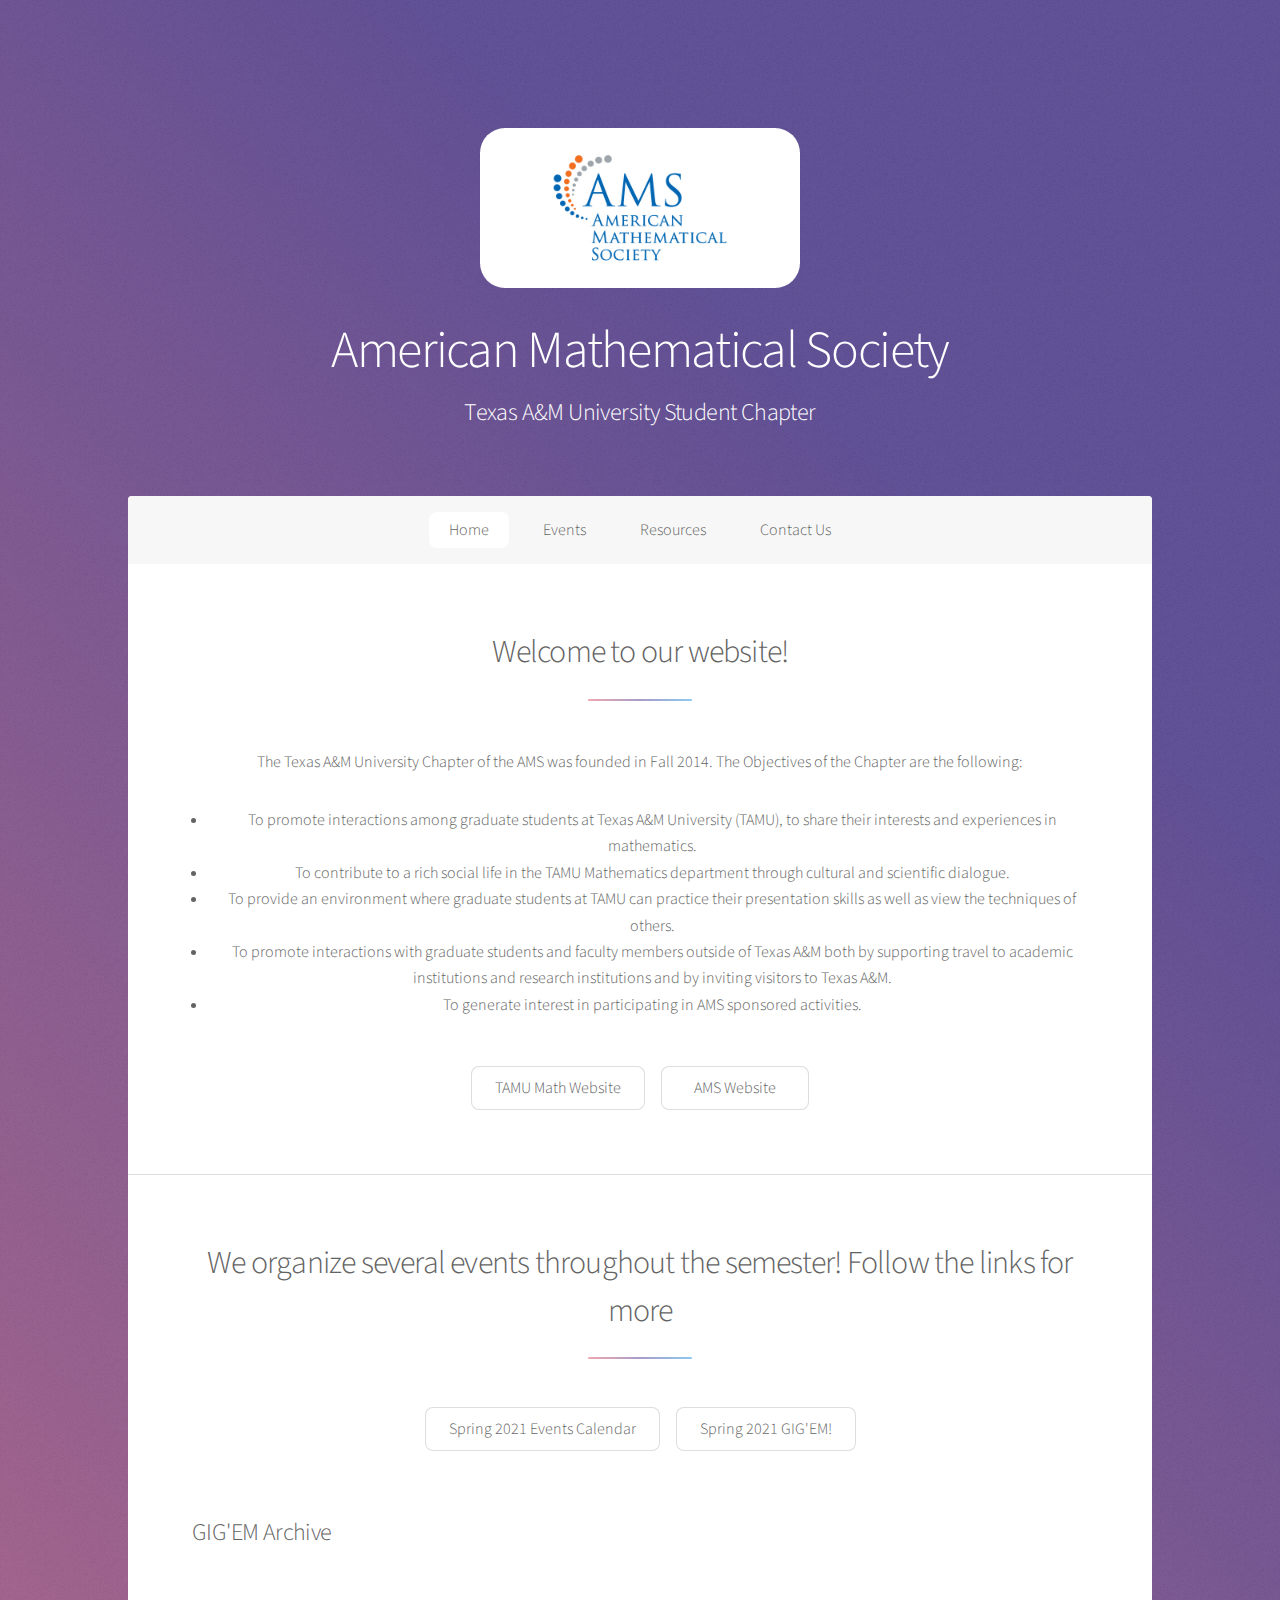
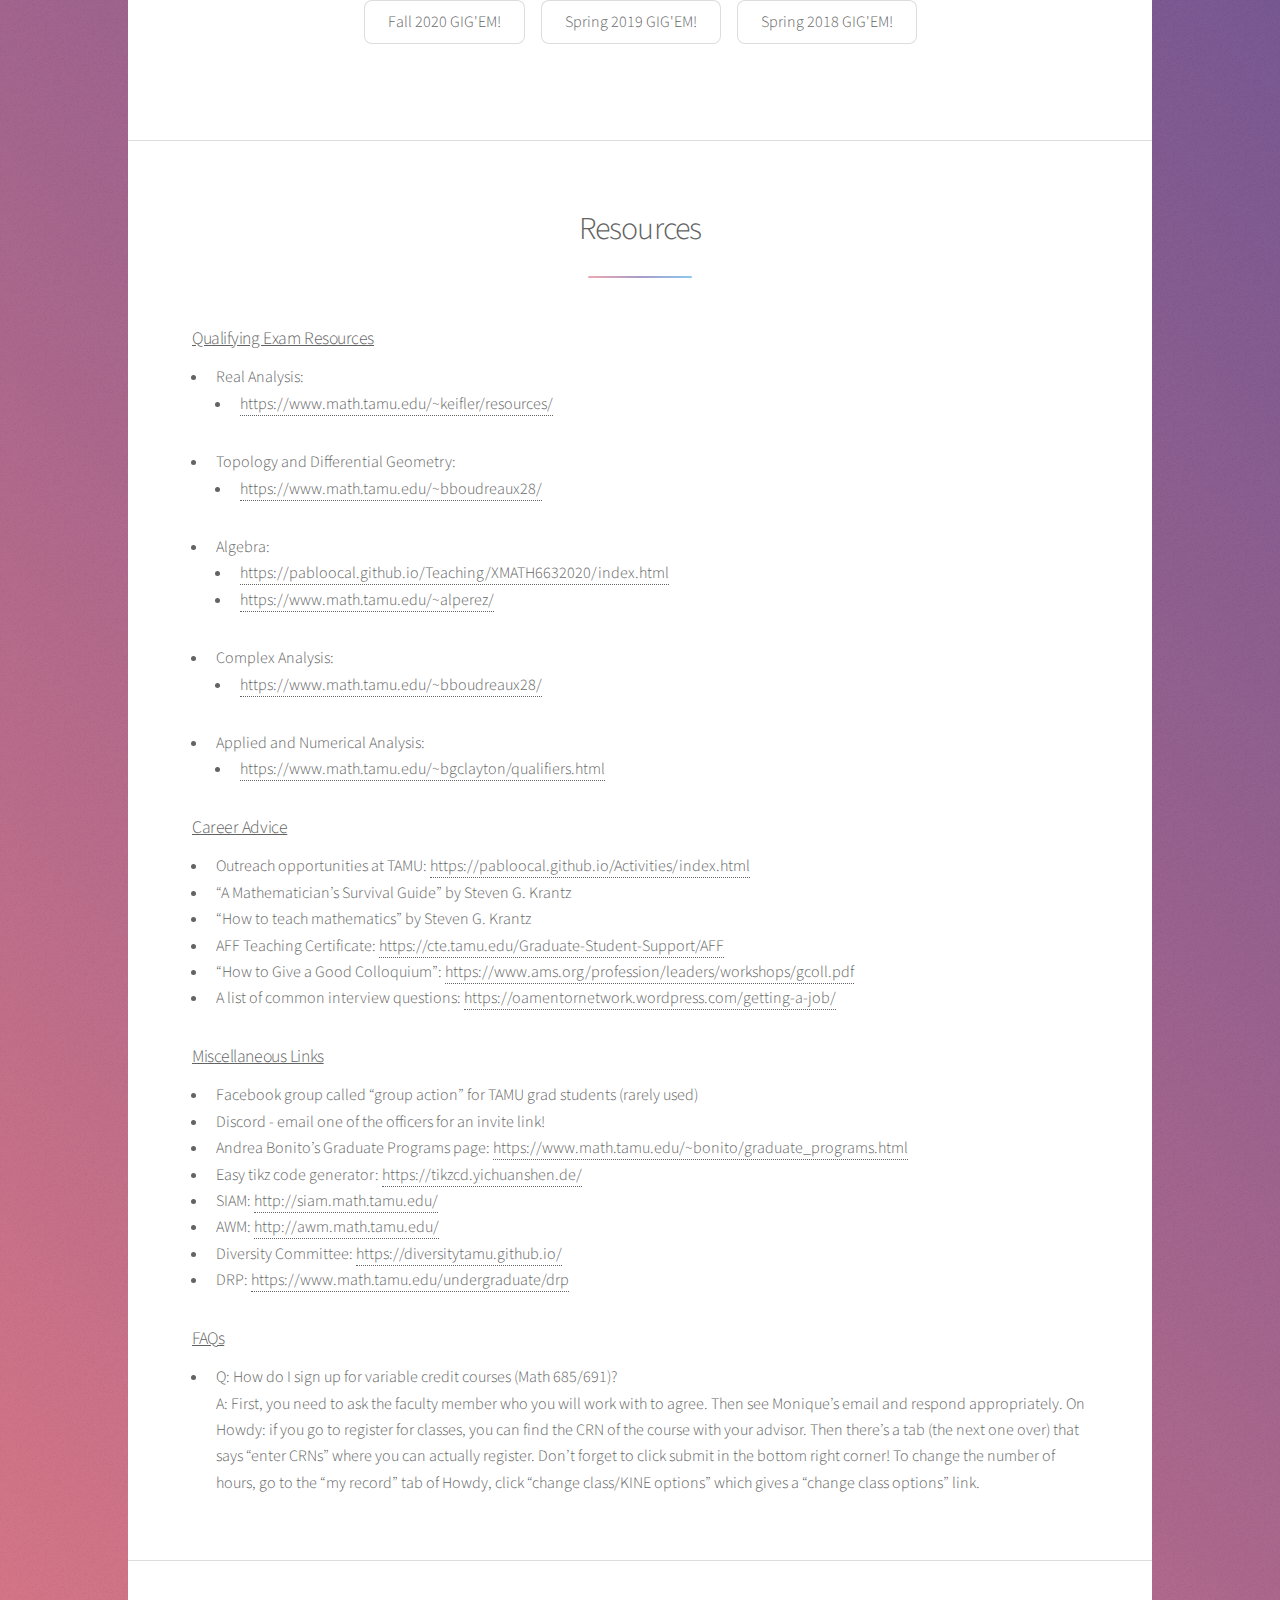
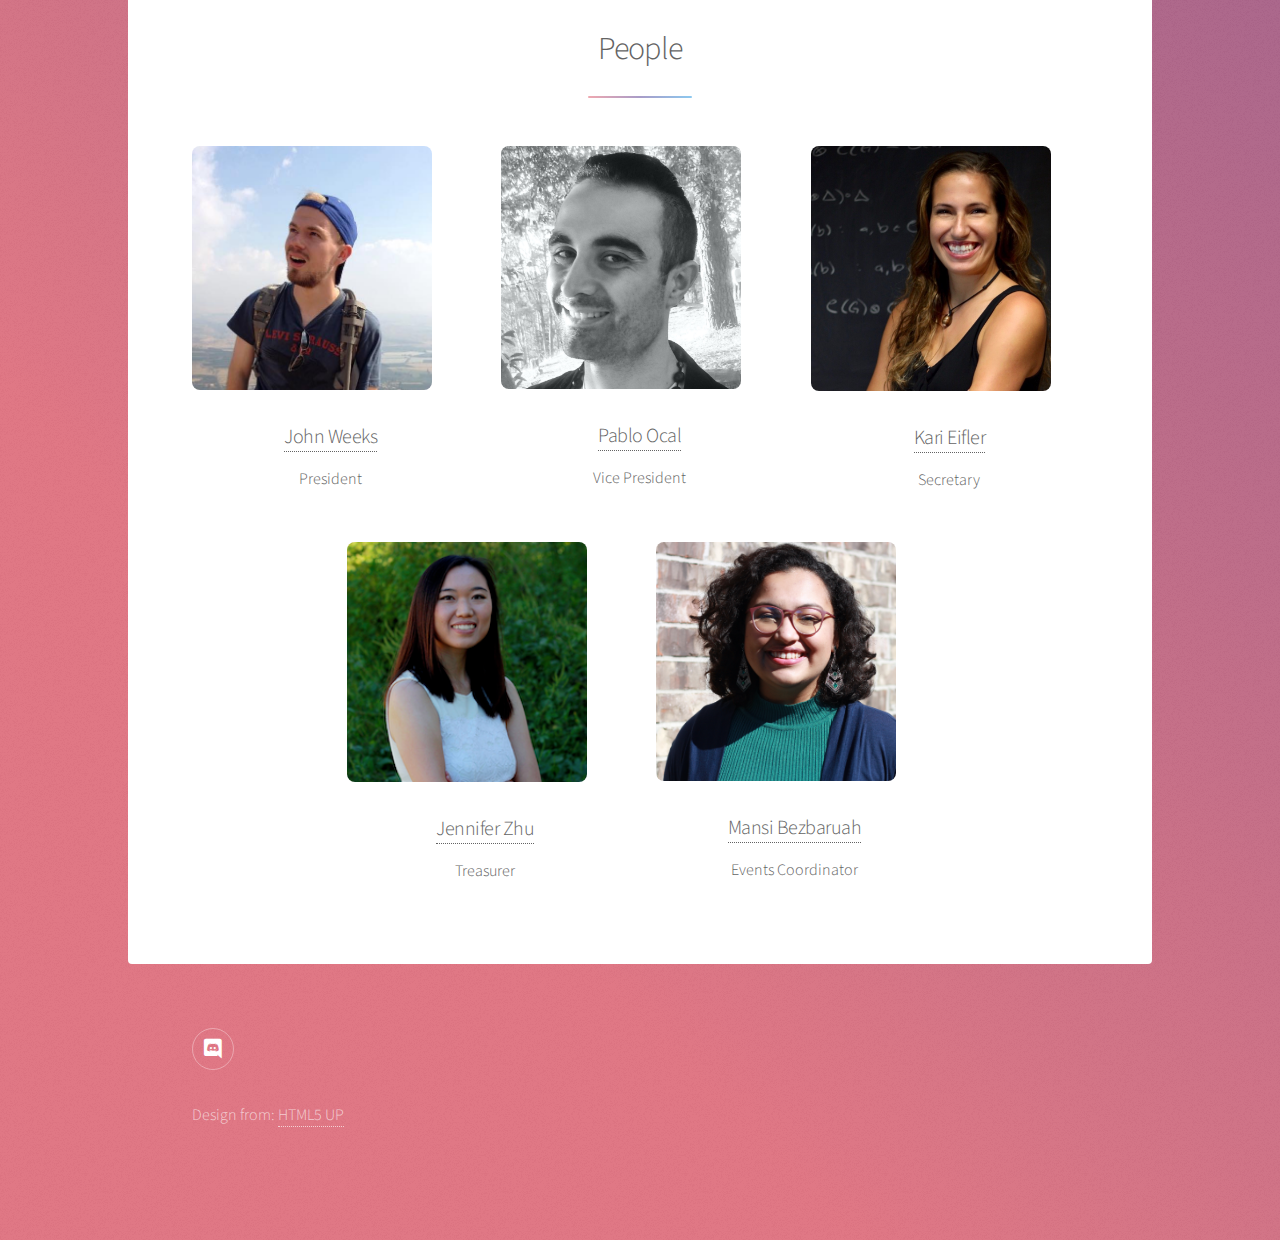
==== index.html @ a9c3efa3 "Update index.html" ====
<!DOCTYPE HTML>
<!--
	Stellar by HTML5 UP
	html5up.net | @ajlkn
	Free for personal and commercial use under the CCA 3.0 license (html5up.net/license)
-->
<html>
	<head>
		<title>TAMU AMS</title>
		<meta charset="utf-8" />
		<meta name="viewport" content="width=device-width, initial-scale=1, user-scalable=no" />
		<link rel="stylesheet" href="assets/css/main.css" />
		<noscript><link rel="stylesheet" href="assets/css/noscript.css" /></noscript>
	</head>
	<body class="is-preload">

		<!-- Wrapper -->
			<div id="wrapper">

				<!-- Header -->
					<header id="header" class="alt">
						<span class="logo"><img src="images/ams.jpg" alt="" /></span>
						<h1> American Mathematical Society</h1>
						<h2> Texas A&M University Student Chapter</h2>
					</header>

				<!-- Nav -->
					<nav id="nav">
						<ul>
							<li><a href="#home" class="active">Home</a></li>
							<li><a href="#events">Events</a></li>
							<li><a href="#resources">Resources</a></li>
							<li><a href="#contact">Contact Us</a></li>
						</ul>
					</nav>

				<!-- Main -->
					<div id="main">

						<!-- Introduction -->
							<section id="home" class="main special">
							<header class="major">
								<h2>Welcome to our website!</h2>
							</header>
							<p>The Texas A&M University Chapter of the AMS was founded in Fall 2014.
								The Objectives of the Chapter are the following:<br>
								<ul>
									<li>To promote interactions among graduate students at Texas A&M University (TAMU),
										to share their interests and experiences in mathematics.</li>
									<li>To contribute to a rich social life in the TAMU Mathematics department through
										cultural and scientific dialogue.</li>
									<li>To provide an environment where graduate students at TAMU can practice their
										presentation skills as well as view the techniques of others.</li>
									<li>To promote interactions with graduate students and faculty members outside of
										Texas A&M both by supporting travel to academic institutions and research
										institutions and by inviting visitors to Texas A&M.</li>
									<li>To generate interest in participating in AMS sponsored activities.</li>
								</ul>
							</p>
							<footer class="major">
									<ul class="actions special">
									<li><a href="https://www.math.tamu.edu/" class="button">TAMU Math Website</a></li>
									<li><a href="https://www.ams.org/home/page" class="button">AMS Website</a></li>
									</ul>
							</footer>
							</section>

						<!-- First Section -->
							<section id="events" class="main special">
								<header class="major">
									<h2>We organize several events throughout the semester! Follow the links for more</h2>
								</header>
								<div class="spotlight">
								<ul class="actions special">
									<li><a href="https://calendar.google.com/calendar/embed?src=hnlu6bdcb3k92mnha526qpon94%40group.calendar.google.com&ctz=America%2FChicago"
										class="button">Spring 2021 Events Calendar</a></li>
									<li><a href="" class="button">Spring 2021 GIG'EM!</a></li>
								</ul>
								</div>
								<div class="spotlight">
									<h2><center> GIG'EM Archive </center></h2>
								</div>
								<div class="spotlight"> 
								<ul class="actions special">
									<li><a href="" class="button">Fall 2020 GIG'EM!</a></li>
									<li><a href="" class="button">Spring 2019 GIG'EM!</a></li>
									<li><a href="" class="button">Spring 2018 GIG'EM!</a></li>
								</ul>
								</div>
							</section>

						<!-- Second Section -->
							<section id="resources" class="main">
								<header class="major">
									<center><h2>Resources</h2></center>
								</header>
								<h4> <u>Qualifying Exam Resources</u> </h4>
								<ul>
								<li> Real Analysis:
								<ul><li> <a href = "https://www.math.tamu.edu/~keifler/resources/"> 
								https://www.math.tamu.edu/~keifler/resources/ </a> </li>
								</ul> </li>
								<li> Topology and Differential Geometry:
								<ul><li> <a href = "https://www.math.tamu.edu/~bboudreaux28/ "> 
								https://www.math.tamu.edu/~bboudreaux28/  </a> </li>
								</ul> </li>
								<li> Algebra:
								<ul><li> <a href = "https://pabloocal.github.io/Teaching/XMATH6632020/index.html"> 
								https://pabloocal.github.io/Teaching/XMATH6632020/index.html </a> </li>
								<li> <a href = "https://www.math.tamu.edu/~alperez/"> 
								https://www.math.tamu.edu/~alperez/ </a> </li>
								</ul> </li>
								<li> Complex Analysis:
								<ul><li> <a href = "https://www.math.tamu.edu/~bboudreaux28/"> 
								https://www.math.tamu.edu/~bboudreaux28/ </a> </li>
								</ul> </li>
								<li> Applied and Numerical Analysis:
								<ul><li> <a href = "https://www.math.tamu.edu/~bgclayton/qualifiers.html"> 
								https://www.math.tamu.edu/~bgclayton/qualifiers.html </a> </li>
								</ul> </li>
								</ul>
								<h4> <u>Career Advice</u> </h4>
								<ul>
								<li> Outreach opportunities at TAMU: <a href ="https://pabloocal.github.io/Activities/index.html">
								https://pabloocal.github.io/Activities/index.html </a></li>
								<li>“A Mathematician’s Survival Guide” by Steven G. Krantz</li>
								<li>“How to teach mathematics” by Steven G. Krantz </li>
								<li>AFF Teaching Certificate: <a href = "https://cte.tamu.edu/Graduate-Student-Support/AFF">
								https://cte.tamu.edu/Graduate-Student-Support/AFF </a></li>
								<li>“How to Give a Good Colloquium”: <a href ="https://www.ams.org/profession/leaders/workshops/gcoll.pdf">
								https://www.ams.org/profession/leaders/workshops/gcoll.pdf </a></li>
								<li>A list of common interview questions: <a href = "https://oamentornetwork.wordpress.com/getting-a-job/">
								https://oamentornetwork.wordpress.com/getting-a-job/</a></li>
								</ul>
								<h4> <u>Miscellaneous Links</u> </h4>
								<ul>
								<li> Facebook group called “group action” for TAMU grad students (rarely used) </li>
								<li> Discord - email one of the officers for an invite link! </li>
								<li> Andrea Bonito’s Graduate Programs page: 
								<a href="https://www.math.tamu.edu/~bonito/graduate_programs.html"> 
								https://www.math.tamu.edu/~bonito/graduate_programs.html</a></li>
								<li> Easy tikz code generator: <a href = "https://tikzcd.yichuanshen.de/"> 
								https://tikzcd.yichuanshen.de/ </a> </li>
								<li> SIAM: <a href = "http://siam.math.tamu.edu/"> http://siam.math.tamu.edu/</a> </li>
								<li> AWM: <a href = "http://awm.math.tamu.edu/"> http://awm.math.tamu.edu/</a> </li>
								<li> Diversity Committee: <a href = "https://diversitytamu.github.io/"> 
								https://diversitytamu.github.io/</a> </li>
								<li> DRP: <a href = "https://www.math.tamu.edu/undergraduate/drp"> 
								https://www.math.tamu.edu/undergraduate/drp </a> </li>
								</ul>
								<h4> <u> FAQs </u></h4>
								<ul>
								<li> 
								Q: How do I sign up for variable credit courses (Math 685/691)?<br>
								A: First, you need to ask the faculty member who you will work with to agree. 
								Then see Monique’s email and respond appropriately. On Howdy: if you go to 
								register for classes, you can find the CRN of the course with your advisor. 
								Then there’s a tab (the next one over) that says “enter CRNs” where you can 
								actually register. Don’t forget to click submit in the bottom right corner! 
								To change the number of hours, go to the “my record” tab of Howdy, 
								click “change class/KINE options” which gives a “change class options” link.
								</li>
								</ul>
							</section>

						<!-- Get Started -->
						<section id="contact" class="main special">
							<header class="major">
								<h2>People</h2>
							</header>
							<ul class="features">
								<li>
									<span class="image fit"><img src="images/weeks.jpg" alt=""></span>
									<h3> <a href ="https://www.math.tamu.edu/~jweeks03/"> John Weeks </a></h3>
									<p>President</p>
								</li>
								<li>
									<span class="image fit"><img src="images/ocal.jpg" alt="" /></span>
									<h3> <a href = "https://pabloocal.github.io/"> Pablo Ocal </a></h3>
									<p>Vice President</p>
								</li>
								<li>
									<span class="image fit"><img src="images/eifler.jpg" alt="" /></span>
									<h3> <a href = "https://www.math.tamu.edu/~keifler/"> Kari Eifler</a></h3>
									<p>Secretary</p>
								</li>
								<li>
									<span class="image fit"><img src="images/zhu.png" alt="" /></span>
									<h3><a href = "https://www.math.tamu.edu/~jenniferz/">Jennifer Zhu</a></h3>
									<p>Treasurer</p>
								</li>
								<li>
									<span class="image fit"><img src="images/bezbaruah.jpg" alt="" /></span>
									<h3><a href = "https://www.math.tamu.edu/~bezba004/"> Mansi Bezbaruah </a></h3>
									<p>Events Coordinator</p>
								</li>
							</ul>
							<footer class="major">
							</footer>
						</section>

					</div>

				<!-- Footer -->
					<footer id="footer">
						<section>
							<ul class="icons">
								<li><a href="#" class="icon brands fa-discord alt"><span class="label">Discord</span></a></li>
								<!--li><a href="#" class="icon brands fa-facebook-f alt"><span class="label">Facebook</span></a></li>
								<li><a href="#" class="icon brands fa-instagram alt"><span class="label">Instagram</span></a></li>
								<li><a href="#" class="icon brands fa-github alt"><span class="label">GitHub</span></a></li>
								<li><a href="#" class="icon brands fa-dribbble alt"><span class="label">Dribbble</span></a></li-->
							</ul>
							<p>Design from: <a href="https://html5up.net">HTML5 UP</a></p>
						</section>
					</footer>

			</div>

		<!-- Scripts -->
			<script src="assets/js/jquery.min.js"></script>
			<script src="assets/js/jquery.scrollex.min.js"></script>
			<script src="assets/js/jquery.scrolly.min.js"></script>
			<script src="assets/js/browser.min.js"></script>
			<script src="assets/js/breakpoints.min.js"></script>
			<script src="assets/js/util.js"></script>
			<script src="assets/js/main.js"></script>

	</body>
</html>
---- assets/css/main.css ----
@import url(fontawesome-all.min.css);
@import 'https://fonts.googleapis.com/css?family=Source+Sans+Pro:300,400';

/*
	Stellar by HTML5 UP
	html5up.net | @ajlkn
	Free for personal and commercial use under the CCA 3.0 license (html5up.net/license)
*/

html, body, div, span, applet, object,
iframe, h1, h2, h3, h4, h5, h6, p, blockquote,
pre, a, abbr, acronym, address, big, cite,
code, del, dfn, em, img, ins, kbd, q, s, samp,
small, strike, strong, sub, sup, tt, var, b,
u, i, center, dl, dt, dd, ol, ul, li, fieldset,
form, label, legend, table, caption, tbody,
tfoot, thead, tr, th, td, article, aside,
canvas, details, embed, figure, figcaption,
footer, header, hgroup, menu, nav, output, ruby,
section, summary, time, mark, audio, video {
	margin: 0;
	padding: 0;
	border: 0;
	font-size: 100%;
	font: inherit;
	vertical-align: baseline;}

article, aside, details, figcaption, figure,
footer, header, hgroup, menu, nav, section {
	display: block;}

body {
	line-height: 1;
}

ol, ul {
	list-style: none;
}

blockquote, q {
	quotes: none;
}

	blockquote:before, blockquote:after, q:before, q:after {
		content: '';
		content: none;
	}

table {
	border-collapse: collapse;
	border-spacing: 0;
}

body {
	-webkit-text-size-adjust: none;
}

mark {
	background-color: transparent;
	color: inherit;
}

input::-moz-focus-inner {
	border: 0;
	padding: 0;
}

input, select, textarea {
	-moz-appearance: none;
	-webkit-appearance: none;
	-ms-appearance: none;
	appearance: none;
}

/* Basic */

	@-ms-viewport {
		width: device-width;
	}

	body {
		-ms-overflow-style: scrollbar;
	}

	@media screen and (max-width: 480px) {

		html, body {
			min-width: 320px;
		}

	}

	html {
		box-sizing: border-box;
	}

	*, *:before, *:after {
		box-sizing: inherit;
	}

	body {
		background-color: #935d8c;
		background-image: url("images/overlay.png"), -moz-linear-gradient(45deg, #e37682 15%, #5f4d93 85%);
		background-image: url("images/overlay.png"), -webkit-linear-gradient(45deg, #e37682 15%, #5f4d93 85%);
		background-image: url("images/overlay.png"), -ms-linear-gradient(45deg, #e37682 15%, #5f4d93 85%);
		background-image: url("images/overlay.png"), linear-gradient(45deg, #e37682 15%, #5f4d93 85%);
	}

		body.is-preload *, body.is-preload *:before, body.is-preload *:after {
			-moz-animation: none !important;
			-webkit-animation: none !important;
			-ms-animation: none !important;
			animation: none !important;
			-moz-transition: none !important;
			-webkit-transition: none !important;
			-ms-transition: none !important;
			transition: none !important;
		}

/* Type */

	body {
		background-color: #935d8c;
		color: rgba(255, 255, 255, 0.65);
	}

	body, input, select, textarea {
		font-family: "Source Sans Pro", Helvetica, sans-serif;
		font-size: 17pt;
		font-weight: 300;
		line-height: 1.65;
	}

		@media screen and (max-width: 1680px) {

			body, input, select, textarea {
				font-size: 14pt;
			}

		}

		@media screen and (max-width: 1280px) {

			body, input, select, textarea {
				font-size: 12pt;
			}

		}

		@media screen and (max-width: 360px) {

			body, input, select, textarea {
				font-size: 11pt;
			}

		}

	a {
		-moz-transition: color 0.2s ease, border-bottom 0.2s ease;
		-webkit-transition: color 0.2s ease, border-bottom 0.2s ease;
		-ms-transition: color 0.2s ease, border-bottom 0.2s ease;
		transition: color 0.2s ease, border-bottom 0.2s ease;
		text-decoration: none;
		border-bottom: dotted 1px;
		color: inherit;
	}

		a:hover {
			border-bottom-color: transparent;
		}

	strong, b {
		font-weight: 400;
	}

	em, i {
		font-style: italic;
	}

	p {
		margin: 0 0 2em 0;
	}

		p.content {
			-moz-columns: 20em 2;
			-webkit-columns: 20em 2;
			-ms-columns: 20em 2;
			columns: 20em 2;
			-moz-column-gap: 2em;
			-webkit-column-gap: 2em;
			-ms-column-gap: 2em;
			column-gap: 2em;
			text-align: justify;
		}

	h1, h2, h3, h4, h5, h6 {
		font-weight: 300;
		line-height: 1.5;
		margin: 0 0 0.7em 0;
		letter-spacing: -0.025em;
	}

		h1 a, h2 a, h3 a, h4 a, h5 a, h6 a {
			color: inherit;
			text-decoration: none;
		}

	h1 {
		font-size: 2.5em;
		line-height: 1.2;
	}

	h2 {
		font-size: 1.5em;
	}

	h3 {
		font-size: 1.25em;
	}

	h4 {
		font-size: 1.1em;
	}

	h5 {
		font-size: 0.9em;
	}

	h6 {
		font-size: 0.7em;
	}

	@media screen and (max-width: 736px) {

		h1 {
			font-size: 2em;
		}

	}

	sub {
		font-size: 0.8em;
		position: relative;
		top: 0.5em;
	}

	sup {
		font-size: 0.8em;
		position: relative;
		top: -0.5em;
	}

	blockquote {
		border-left: solid 4px;
		font-style: italic;
		margin: 0 0 2em 0;
		padding: 0.5em 0 0.5em 2em;
	}

	code {
		border-radius: 8px;
		border: solid 1px;
		font-family: "Courier New", monospace;
		font-size: 0.9em;
		margin: 0 0.25em;
		padding: 0.25em 0.65em;
	}

	pre {
		-webkit-overflow-scrolling: touch;
		font-family: "Courier New", monospace;
		font-size: 0.9em;
		margin: 0 0 2em 0;
	}

		pre code {
			display: block;
			line-height: 1.75;
			padding: 1em 1.5em;
			overflow-x: auto;
		}

	hr {
		border: 0;
		border-bottom: solid 1px;
		margin: 2em 0;
	}

		hr.major {
			margin: 3em 0;
		}

	.align-left {
		text-align: left;
	}

	.align-center {
		text-align: center;
	}

	.align-right {
		text-align: right;
	}

	input, select, textarea {
		color: #ffffff;
	}

	a:hover {
		color: #ffffff;
	}

	strong, b {
		color: #ffffff;
	}

	h1, h2, h3, h4, h5, h6 {
		color: #ffffff;
	}

	blockquote {
		border-left-color: rgba(255, 255, 255, 0.35);
	}

	code {
		background: rgba(255, 255, 255, 0.075);
		border-color: rgba(255, 255, 255, 0.35);
	}

	hr {
		border-bottom-color: rgba(255, 255, 255, 0.35);
	}

/* Row */

	.row {
		display: flex;
		flex-wrap: wrap;
		box-sizing: border-box;
		align-items: stretch;
	}

		.row > * {
			box-sizing: border-box;
		}

		.row.gtr-uniform > * > :last-child {
			margin-bottom: 0;
		}

		.row.aln-left {
			justify-content: flex-start;
		}

		.row.aln-center {
			justify-content: center;
		}

		.row.aln-right {
			justify-content: flex-end;
		}

		.row.aln-top {
			align-items: flex-start;
		}

		.row.aln-middle {
			align-items: center;
		}

		.row.aln-bottom {
			align-items: flex-end;
		}

		.row > .imp {
			order: -1;
		}

		.row > .col-1 {
			width: 8.33333%;
		}

		.row > .off-1 {
			margin-left: 8.33333%;
		}

		.row > .col-2 {
			width: 16.66667%;
		}

		.row > .off-2 {
			margin-left: 16.66667%;
		}

		.row > .col-3 {
			width: 25%;
		}

		.row > .off-3 {
			margin-left: 25%;
		}

		.row > .col-4 {
			width: 33.33333%;
		}

		.row > .off-4 {
			margin-left: 33.33333%;
		}

		.row > .col-5 {
			width: 41.66667%;
		}

		.row > .off-5 {
			margin-left: 41.66667%;
		}

		.row > .col-6 {
			width: 50%;
		}

		.row > .off-6 {
			margin-left: 50%;
		}

		.row > .col-7 {
			width: 58.33333%;
		}

		.row > .off-7 {
			margin-left: 58.33333%;
		}

		.row > .col-8 {
			width: 66.66667%;
		}

		.row > .off-8 {
			margin-left: 66.66667%;
		}

		.row > .col-9 {
			width: 75%;
		}

		.row > .off-9 {
			margin-left: 75%;
		}

		.row > .col-10 {
			width: 83.33333%;
		}

		.row > .off-10 {
			margin-left: 83.33333%;
		}

		.row > .col-11 {
			width: 91.66667%;
		}

		.row > .off-11 {
			margin-left: 91.66667%;
		}

		.row > .col-12 {
			width: 100%;
		}

		.row > .off-12 {
			margin-left: 100%;
		}

		.row.gtr-0 {
			margin-top: 0;
			margin-left: 0em;
		}

			.row.gtr-0 > * {
				padding: 0 0 0 0em;
			}

			.row.gtr-0.gtr-uniform {
				margin-top: 0em;
			}

				.row.gtr-0.gtr-uniform > * {
					padding-top: 0em;
				}

		.row.gtr-25 {
			margin-top: 0;
			margin-left: -0.375em;
		}

			.row.gtr-25 > * {
				padding: 0 0 0 0.375em;
			}

			.row.gtr-25.gtr-uniform {
				margin-top: -0.375em;
			}

				.row.gtr-25.gtr-uniform > * {
					padding-top: 0.375em;
				}

		.row.gtr-50 {
			margin-top: 0;
			margin-left: -0.75em;
		}

			.row.gtr-50 > * {
				padding: 0 0 0 0.75em;
			}

			.row.gtr-50.gtr-uniform {
				margin-top: -0.75em;
			}

				.row.gtr-50.gtr-uniform > * {
					padding-top: 0.75em;
				}

		.row {
			margin-top: 0;
			margin-left: -1.5em;
		}

			.row > * {
				padding: 0 0 0 1.5em;
			}

			.row.gtr-uniform {
				margin-top: -1.5em;
			}

				.row.gtr-uniform > * {
					padding-top: 1.5em;
				}

		.row.gtr-150 {
			margin-top: 0;
			margin-left: -2.25em;
		}

			.row.gtr-150 > * {
				padding: 0 0 0 2.25em;
			}

			.row.gtr-150.gtr-uniform {
				margin-top: -2.25em;
			}

				.row.gtr-150.gtr-uniform > * {
					padding-top: 2.25em;
				}

		.row.gtr-200 {
			margin-top: 0;
			margin-left: -3em;
		}

			.row.gtr-200 > * {
				padding: 0 0 0 3em;
			}

			.row.gtr-200.gtr-uniform {
				margin-top: -3em;
			}

				.row.gtr-200.gtr-uniform > * {
					padding-top: 3em;
				}

		@media screen and (max-width: 1680px) {

			.row {
				display: flex;
				flex-wrap: wrap;
				box-sizing: border-box;
				align-items: stretch;
			}

				.row > * {
					box-sizing: border-box;
				}

				.row.gtr-uniform > * > :last-child {
					margin-bottom: 0;
				}

				.row.aln-left {
					justify-content: flex-start;
				}

				.row.aln-center {
					justify-content: center;
				}

				.row.aln-right {
					justify-content: flex-end;
				}

				.row.aln-top {
					align-items: flex-start;
				}

				.row.aln-middle {
					align-items: center;
				}

				.row.aln-bottom {
					align-items: flex-end;
				}

				.row > .imp-xlarge {
					order: -1;
				}

				.row > .col-1-xlarge {
					width: 8.33333%;
				}

				.row > .off-1-xlarge {
					margin-left: 8.33333%;
				}

				.row > .col-2-xlarge {
					width: 16.66667%;
				}

				.row > .off-2-xlarge {
					margin-left: 16.66667%;
				}

				.row > .col-3-xlarge {
					width: 25%;
				}

				.row > .off-3-xlarge {
					margin-left: 25%;
				}

				.row > .col-4-xlarge {
					width: 33.33333%;
				}

				.row > .off-4-xlarge {
					margin-left: 33.33333%;
				}

				.row > .col-5-xlarge {
					width: 41.66667%;
				}

				.row > .off-5-xlarge {
					margin-left: 41.66667%;
				}

				.row > .col-6-xlarge {
					width: 50%;
				}

				.row > .off-6-xlarge {
					margin-left: 50%;
				}

				.row > .col-7-xlarge {
					width: 58.33333%;
				}

				.row > .off-7-xlarge {
					margin-left: 58.33333%;
				}

				.row > .col-8-xlarge {
					width: 66.66667%;
				}

				.row > .off-8-xlarge {
					margin-left: 66.66667%;
				}

				.row > .col-9-xlarge {
					width: 75%;
				}

				.row > .off-9-xlarge {
					margin-left: 75%;
				}

				.row > .col-10-xlarge {
					width: 83.33333%;
				}

				.row > .off-10-xlarge {
					margin-left: 83.33333%;
				}

				.row > .col-11-xlarge {
					width: 91.66667%;
				}

				.row > .off-11-xlarge {
					margin-left: 91.66667%;
				}

				.row > .col-12-xlarge {
					width: 100%;
				}

				.row > .off-12-xlarge {
					margin-left: 100%;
				}

				.row.gtr-0 {
					margin-top: 0;
					margin-left: 0em;
				}

					.row.gtr-0 > * {
						padding: 0 0 0 0em;
					}

					.row.gtr-0.gtr-uniform {
						margin-top: 0em;
					}

						.row.gtr-0.gtr-uniform > * {
							padding-top: 0em;
						}

				.row.gtr-25 {
					margin-top: 0;
					margin-left: -0.375em;
				}

					.row.gtr-25 > * {
						padding: 0 0 0 0.375em;
					}

					.row.gtr-25.gtr-uniform {
						margin-top: -0.375em;
					}

						.row.gtr-25.gtr-uniform > * {
							padding-top: 0.375em;
						}

				.row.gtr-50 {
					margin-top: 0;
					margin-left: -0.75em;
				}

					.row.gtr-50 > * {
						padding: 0 0 0 0.75em;
					}

					.row.gtr-50.gtr-uniform {
						margin-top: -0.75em;
					}

						.row.gtr-50.gtr-uniform > * {
							padding-top: 0.75em;
						}

				.row {
					margin-top: 0;
					margin-left: -1.5em;
				}

					.row > * {
						padding: 0 0 0 1.5em;
					}

					.row.gtr-uniform {
						margin-top: -1.5em;
					}

						.row.gtr-uniform > * {
							padding-top: 1.5em;
						}

				.row.gtr-150 {
					margin-top: 0;
					margin-left: -2.25em;
				}

					.row.gtr-150 > * {
						padding: 0 0 0 2.25em;
					}

					.row.gtr-150.gtr-uniform {
						margin-top: -2.25em;
					}

						.row.gtr-150.gtr-uniform > * {
							padding-top: 2.25em;
						}

				.row.gtr-200 {
					margin-top: 0;
					margin-left: -3em;
				}

					.row.gtr-200 > * {
						padding: 0 0 0 3em;
					}

					.row.gtr-200.gtr-uniform {
						margin-top: -3em;
					}

						.row.gtr-200.gtr-uniform > * {
							padding-top: 3em;
						}

		}

		@media screen and (max-width: 1280px) {

			.row {
				display: flex;
				flex-wrap: wrap;
				box-sizing: border-box;
				align-items: stretch;
			}

				.row > * {
					box-sizing: border-box;
				}

				.row.gtr-uniform > * > :last-child {
					margin-bottom: 0;
				}

				.row.aln-left {
					justify-content: flex-start;
				}

				.row.aln-center {
					justify-content: center;
				}

				.row.aln-right {
					justify-content: flex-end;
				}

				.row.aln-top {
					align-items: flex-start;
				}

				.row.aln-middle {
					align-items: center;
				}

				.row.aln-bottom {
					align-items: flex-end;
				}

				.row > .imp-large {
					order: -1;
				}

				.row > .col-1-large {
					width: 8.33333%;
				}

				.row > .off-1-large {
					margin-left: 8.33333%;
				}

				.row > .col-2-large {
					width: 16.66667%;
				}

				.row > .off-2-large {
					margin-left: 16.66667%;
				}

				.row > .col-3-large {
					width: 25%;
				}

				.row > .off-3-large {
					margin-left: 25%;
				}

				.row > .col-4-large {
					width: 33.33333%;
				}

				.row > .off-4-large {
					margin-left: 33.33333%;
				}

				.row > .col-5-large {
					width: 41.66667%;
				}

				.row > .off-5-large {
					margin-left: 41.66667%;
				}

				.row > .col-6-large {
					width: 50%;
				}

				.row > .off-6-large {
					margin-left: 50%;
				}

				.row > .col-7-large {
					width: 58.33333%;
				}

				.row > .off-7-large {
					margin-left: 58.33333%;
				}

				.row > .col-8-large {
					width: 66.66667%;
				}

				.row > .off-8-large {
					margin-left: 66.66667%;
				}

				.row > .col-9-large {
					width: 75%;
				}

				.row > .off-9-large {
					margin-left: 75%;
				}

				.row > .col-10-large {
					width: 83.33333%;
				}

				.row > .off-10-large {
					margin-left: 83.33333%;
				}

				.row > .col-11-large {
					width: 91.66667%;
				}

				.row > .off-11-large {
					margin-left: 91.66667%;
				}

				.row > .col-12-large {
					width: 100%;
				}

				.row > .off-12-large {
					margin-left: 100%;
				}

				.row.gtr-0 {
					margin-top: 0;
					margin-left: 0em;
				}

					.row.gtr-0 > * {
						padding: 0 0 0 0em;
					}

					.row.gtr-0.gtr-uniform {
						margin-top: 0em;
					}

						.row.gtr-0.gtr-uniform > * {
							padding-top: 0em;
						}

				.row.gtr-25 {
					margin-top: 0;
					margin-left: -0.375em;
				}

					.row.gtr-25 > * {
						padding: 0 0 0 0.375em;
					}

					.row.gtr-25.gtr-uniform {
						margin-top: -0.375em;
					}

						.row.gtr-25.gtr-uniform > * {
							padding-top: 0.375em;
						}

				.row.gtr-50 {
					margin-top: 0;
					margin-left: -0.75em;
				}

					.row.gtr-50 > * {
						padding: 0 0 0 0.75em;
					}

					.row.gtr-50.gtr-uniform {
						margin-top: -0.75em;
					}

						.row.gtr-50.gtr-uniform > * {
							padding-top: 0.75em;
						}

				.row {
					margin-top: 0;
					margin-left: -1.5em;
				}

					.row > * {
						padding: 0 0 0 1.5em;
					}

					.row.gtr-uniform {
						margin-top: -1.5em;
					}

						.row.gtr-uniform > * {
							padding-top: 1.5em;
						}

				.row.gtr-150 {
					margin-top: 0;
					margin-left: -2.25em;
				}

					.row.gtr-150 > * {
						padding: 0 0 0 2.25em;
					}

					.row.gtr-150.gtr-uniform {
						margin-top: -2.25em;
					}

						.row.gtr-150.gtr-uniform > * {
							padding-top: 2.25em;
						}

				.row.gtr-200 {
					margin-top: 0;
					margin-left: -3em;
				}

					.row.gtr-200 > * {
						padding: 0 0 0 3em;
					}

					.row.gtr-200.gtr-uniform {
						margin-top: -3em;
					}

						.row.gtr-200.gtr-uniform > * {
							padding-top: 3em;
						}

		}

		@media screen and (max-width: 980px) {

			.row {
				display: flex;
				flex-wrap: wrap;
				box-sizing: border-box;
				align-items: stretch;
			}

				.row > * {
					box-sizing: border-box;
				}

				.row.gtr-uniform > * > :last-child {
					margin-bottom: 0;
				}

				.row.aln-left {
					justify-content: flex-start;
				}

				.row.aln-center {
					justify-content: center;
				}

				.row.aln-right {
					justify-content: flex-end;
				}

				.row.aln-top {
					align-items: flex-start;
				}

				.row.aln-middle {
					align-items: center;
				}

				.row.aln-bottom {
					align-items: flex-end;
				}

				.row > .imp-medium {
					order: -1;
				}

				.row > .col-1-medium {
					width: 8.33333%;
				}

				.row > .off-1-medium {
					margin-left: 8.33333%;
				}

				.row > .col-2-medium {
					width: 16.66667%;
				}

				.row > .off-2-medium {
					margin-left: 16.66667%;
				}

				.row > .col-3-medium {
					width: 25%;
				}

				.row > .off-3-medium {
					margin-left: 25%;
				}

				.row > .col-4-medium {
					width: 33.33333%;
				}

				.row > .off-4-medium {
					margin-left: 33.33333%;
				}

				.row > .col-5-medium {
					width: 41.66667%;
				}

				.row > .off-5-medium {
					margin-left: 41.66667%;
				}

				.row > .col-6-medium {
					width: 50%;
				}

				.row > .off-6-medium {
					margin-left: 50%;
				}

				.row > .col-7-medium {
					width: 58.33333%;
				}

				.row > .off-7-medium {
					margin-left: 58.33333%;
				}

				.row > .col-8-medium {
					width: 66.66667%;
				}

				.row > .off-8-medium {
					margin-left: 66.66667%;
				}

				.row > .col-9-medium {
					width: 75%;
				}

				.row > .off-9-medium {
					margin-left: 75%;
				}

				.row > .col-10-medium {
					width: 83.33333%;
				}

				.row > .off-10-medium {
					margin-left: 83.33333%;
				}

				.row > .col-11-medium {
					width: 91.66667%;
				}

				.row > .off-11-medium {
					margin-left: 91.66667%;
				}

				.row > .col-12-medium {
					width: 100%;
				}

				.row > .off-12-medium {
					margin-left: 100%;
				}

				.row.gtr-0 {
					margin-top: 0;
					margin-left: 0em;
				}

					.row.gtr-0 > * {
						padding: 0 0 0 0em;
					}

					.row.gtr-0.gtr-uniform {
						margin-top: 0em;
					}

						.row.gtr-0.gtr-uniform > * {
							padding-top: 0em;
						}

				.row.gtr-25 {
					margin-top: 0;
					margin-left: -0.375em;
				}

					.row.gtr-25 > * {
						padding: 0 0 0 0.375em;
					}

					.row.gtr-25.gtr-uniform {
						margin-top: -0.375em;
					}

						.row.gtr-25.gtr-uniform > * {
							padding-top: 0.375em;
						}

				.row.gtr-50 {
					margin-top: 0;
					margin-left: -0.75em;
				}

					.row.gtr-50 > * {
						padding: 0 0 0 0.75em;
					}

					.row.gtr-50.gtr-uniform {
						margin-top: -0.75em;
					}

						.row.gtr-50.gtr-uniform > * {
							padding-top: 0.75em;
						}

				.row {
					margin-top: 0;
					margin-left: -1.5em;
				}

					.row > * {
						padding: 0 0 0 1.5em;
					}

					.row.gtr-uniform {
						margin-top: -1.5em;
					}

						.row.gtr-uniform > * {
							padding-top: 1.5em;
						}

				.row.gtr-150 {
					margin-top: 0;
					margin-left: -2.25em;
				}

					.row.gtr-150 > * {
						padding: 0 0 0 2.25em;
					}

					.row.gtr-150.gtr-uniform {
						margin-top: -2.25em;
					}

						.row.gtr-150.gtr-uniform > * {
							padding-top: 2.25em;
						}

				.row.gtr-200 {
					margin-top: 0;
					margin-left: -3em;
				}

					.row.gtr-200 > * {
						padding: 0 0 0 3em;
					}

					.row.gtr-200.gtr-uniform {
						margin-top: -3em;
					}

						.row.gtr-200.gtr-uniform > * {
							padding-top: 3em;
						}

		}

		@media screen and (max-width: 736px) {

			.row {
				display: flex;
				flex-wrap: wrap;
				box-sizing: border-box;
				align-items: stretch;
			}

				.row > * {
					box-sizing: border-box;
				}

				.row.gtr-uniform > * > :last-child {
					margin-bottom: 0;
				}

				.row.aln-left {
					justify-content: flex-start;
				}

				.row.aln-center {
					justify-content: center;
				}

				.row.aln-right {
					justify-content: flex-end;
				}

				.row.aln-top {
					align-items: flex-start;
				}

				.row.aln-middle {
					align-items: center;
				}

				.row.aln-bottom {
					align-items: flex-end;
				}

				.row > .imp-small {
					order: -1;
				}

				.row > .col-1-small {
					width: 8.33333%;
				}

				.row > .off-1-small {
					margin-left: 8.33333%;
				}

				.row > .col-2-small {
					width: 16.66667%;
				}

				.row > .off-2-small {
					margin-left: 16.66667%;
				}

				.row > .col-3-small {
					width: 25%;
				}

				.row > .off-3-small {
					margin-left: 25%;
				}

				.row > .col-4-small {
					width: 33.33333%;
				}

				.row > .off-4-small {
					margin-left: 33.33333%;
				}

				.row > .col-5-small {
					width: 41.66667%;
				}

				.row > .off-5-small {
					margin-left: 41.66667%;
				}

				.row > .col-6-small {
					width: 50%;
				}

				.row > .off-6-small {
					margin-left: 50%;
				}

				.row > .col-7-small {
					width: 58.33333%;
				}

				.row > .off-7-small {
					margin-left: 58.33333%;
				}

				.row > .col-8-small {
					width: 66.66667%;
				}

				.row > .off-8-small {
					margin-left: 66.66667%;
				}

				.row > .col-9-small {
					width: 75%;
				}

				.row > .off-9-small {
					margin-left: 75%;
				}

				.row > .col-10-small {
					width: 83.33333%;
				}

				.row > .off-10-small {
					margin-left: 83.33333%;
				}

				.row > .col-11-small {
					width: 91.66667%;
				}

				.row > .off-11-small {
					margin-left: 91.66667%;
				}

				.row > .col-12-small {
					width: 100%;
				}

				.row > .off-12-small {
					margin-left: 100%;
				}

				.row.gtr-0 {
					margin-top: 0;
					margin-left: 0em;
				}

					.row.gtr-0 > * {
						padding: 0 0 0 0em;
					}

					.row.gtr-0.gtr-uniform {
						margin-top: 0em;
					}

						.row.gtr-0.gtr-uniform > * {
							padding-top: 0em;
						}

				.row.gtr-25 {
					margin-top: 0;
					margin-left: -0.25em;
				}

					.row.gtr-25 > * {
						padding: 0 0 0 0.25em;
					}

					.row.gtr-25.gtr-uniform {
						margin-top: -0.25em;
					}

						.row.gtr-25.gtr-uniform > * {
							padding-top: 0.25em;
						}

				.row.gtr-50 {
					margin-top: 0;
					margin-left: -0.5em;
				}

					.row.gtr-50 > * {
						padding: 0 0 0 0.5em;
					}

					.row.gtr-50.gtr-uniform {
						margin-top: -0.5em;
					}

						.row.gtr-50.gtr-uniform > * {
							padding-top: 0.5em;
						}

				.row {
					margin-top: 0;
					margin-left: -1em;
				}

					.row > * {
						padding: 0 0 0 1em;
					}

					.row.gtr-uniform {
						margin-top: -1em;
					}

						.row.gtr-uniform > * {
							padding-top: 1em;
						}

				.row.gtr-150 {
					margin-top: 0;
					margin-left: -1.5em;
				}

					.row.gtr-150 > * {
						padding: 0 0 0 1.5em;
					}

					.row.gtr-150.gtr-uniform {
						margin-top: -1.5em;
					}

						.row.gtr-150.gtr-uniform > * {
							padding-top: 1.5em;
						}

				.row.gtr-200 {
					margin-top: 0;
					margin-left: -2em;
				}

					.row.gtr-200 > * {
						padding: 0 0 0 2em;
					}

					.row.gtr-200.gtr-uniform {
						margin-top: -2em;
					}

						.row.gtr-200.gtr-uniform > * {
							padding-top: 2em;
						}

		}

		@media screen and (max-width: 480px) {

			.row {
				display: flex;
				flex-wrap: wrap;
				box-sizing: border-box;
				align-items: stretch;
			}

				.row > * {
					box-sizing: border-box;
				}

				.row.gtr-uniform > * > :last-child {
					margin-bottom: 0;
				}

				.row.aln-left {
					justify-content: flex-start;
				}

				.row.aln-center {
					justify-content: center;
				}

				.row.aln-right {
					justify-content: flex-end;
				}

				.row.aln-top {
					align-items: flex-start;
				}

				.row.aln-middle {
					align-items: center;
				}

				.row.aln-bottom {
					align-items: flex-end;
				}

				.row > .imp-xsmall {
					order: -1;
				}

				.row > .col-1-xsmall {
					width: 8.33333%;
				}

				.row > .off-1-xsmall {
					margin-left: 8.33333%;
				}

				.row > .col-2-xsmall {
					width: 16.66667%;
				}

				.row > .off-2-xsmall {
					margin-left: 16.66667%;
				}

				.row > .col-3-xsmall {
					width: 25%;
				}

				.row > .off-3-xsmall {
					margin-left: 25%;
				}

				.row > .col-4-xsmall {
					width: 33.33333%;
				}

				.row > .off-4-xsmall {
					margin-left: 33.33333%;
				}

				.row > .col-5-xsmall {
					width: 41.66667%;
				}

				.row > .off-5-xsmall {
					margin-left: 41.66667%;
				}

				.row > .col-6-xsmall {
					width: 50%;
				}

				.row > .off-6-xsmall {
					margin-left: 50%;
				}

				.row > .col-7-xsmall {
					width: 58.33333%;
				}

				.row > .off-7-xsmall {
					margin-left: 58.33333%;
				}

				.row > .col-8-xsmall {
					width: 66.66667%;
				}

				.row > .off-8-xsmall {
					margin-left: 66.66667%;
				}

				.row > .col-9-xsmall {
					width: 75%;
				}

				.row > .off-9-xsmall {
					margin-left: 75%;
				}

				.row > .col-10-xsmall {
					width: 83.33333%;
				}

				.row > .off-10-xsmall {
					margin-left: 83.33333%;
				}

				.row > .col-11-xsmall {
					width: 91.66667%;
				}

				.row > .off-11-xsmall {
					margin-left: 91.66667%;
				}

				.row > .col-12-xsmall {
					width: 100%;
				}

				.row > .off-12-xsmall {
					margin-left: 100%;
				}

				.row.gtr-0 {
					margin-top: 0;
					margin-left: 0em;
				}

					.row.gtr-0 > * {
						padding: 0 0 0 0em;
					}

					.row.gtr-0.gtr-uniform {
						margin-top: 0em;
					}

						.row.gtr-0.gtr-uniform > * {
							padding-top: 0em;
						}

				.row.gtr-25 {
					margin-top: 0;
					margin-left: -0.3125em;
				}

					.row.gtr-25 > * {
						padding: 0 0 0 0.3125em;
					}

					.row.gtr-25.gtr-uniform {
						margin-top: -0.3125em;
					}

						.row.gtr-25.gtr-uniform > * {
							padding-top: 0.3125em;
						}

				.row.gtr-50 {
					margin-top: 0;
					margin-left: -0.625em;
				}

					.row.gtr-50 > * {
						padding: 0 0 0 0.625em;
					}

					.row.gtr-50.gtr-uniform {
						margin-top: -0.625em;
					}

						.row.gtr-50.gtr-uniform > * {
							padding-top: 0.625em;
						}

				.row {
					margin-top: 0;
					margin-left: -1.25em;
				}

					.row > * {
						padding: 0 0 0 1.25em;
					}

					.row.gtr-uniform {
						margin-top: -1.25em;
					}

						.row.gtr-uniform > * {
							padding-top: 1.25em;
						}

				.row.gtr-150 {
					margin-top: 0;
					margin-left: -1.875em;
				}

					.row.gtr-150 > * {
						padding: 0 0 0 1.875em;
					}

					.row.gtr-150.gtr-uniform {
						margin-top: -1.875em;
					}

						.row.gtr-150.gtr-uniform > * {
							padding-top: 1.875em;
						}

				.row.gtr-200 {
					margin-top: 0;
					margin-left: -2.5em;
				}

					.row.gtr-200 > * {
						padding: 0 0 0 2.5em;
					}

					.row.gtr-200.gtr-uniform {
						margin-top: -2.5em;
					}

						.row.gtr-200.gtr-uniform > * {
							padding-top: 2.5em;
						}

		}

/* Box */

	.box {
		border-radius: 8px;
		border: solid;
		margin-bottom: 2em;
		padding: 1.5em;
	}

		.box > :last-child,
		.box > :last-child > :last-child,
		.box > :last-child > :last-child > :last-child {
			margin-bottom: 0;
		}

		.box.alt {
			border: 0;
			border-radius: 0;
			padding: 0;
		}

	.box {
		border-color: rgba(255, 255, 255, 0.35);
	}

/* Button */

	input[type="submit"],
	input[type="reset"],
	input[type="button"],
	button,
	.button {
		-moz-appearance: none;
		-webkit-appearance: none;
		-ms-appearance: none;
		appearance: none;
		-moz-transition: background-color 0.2s ease-in-out, color 0.2s ease-in-out;
		-webkit-transition: background-color 0.2s ease-in-out, color 0.2s ease-in-out;
		-ms-transition: background-color 0.2s ease-in-out, color 0.2s ease-in-out;
		transition: background-color 0.2s ease-in-out, color 0.2s ease-in-out;
		border-radius: 8px;
		border: 0;
		cursor: pointer;
		display: inline-block;
		font-weight: 300;
		height: 2.75em;
		line-height: 2.75em;
		min-width: 9.25em;
		padding: 0 1.5em;
		text-align: center;
		text-decoration: none;
		white-space: nowrap;
	}

		input[type="submit"].icon,
		input[type="reset"].icon,
		input[type="button"].icon,
		button.icon,
		.button.icon {
			padding-left: 1.35em;
		}

			input[type="submit"].icon:before,
			input[type="reset"].icon:before,
			input[type="button"].icon:before,
			button.icon:before,
			.button.icon:before {
				margin-right: 0.5em;
			}

		input[type="submit"].fit,
		input[type="reset"].fit,
		input[type="button"].fit,
		button.fit,
		.button.fit {
			width: 100%;
		}

		input[type="submit"].small,
		input[type="reset"].small,
		input[type="button"].small,
		button.small,
		.button.small {
			font-size: 0.8em;
		}

		input[type="submit"].large,
		input[type="reset"].large,
		input[type="button"].large,
		button.large,
		.button.large {
			font-size: 1.35em;
		}

		input[type="submit"].disabled, input[type="submit"]:disabled,
		input[type="reset"].disabled,
		input[type="reset"]:disabled,
		input[type="button"].disabled,
		input[type="button"]:disabled,
		button.disabled,
		button:disabled,
		.button.disabled,
		.button:disabled {
			pointer-events: none;
			opacity: 0.25;
		}

		@media screen and (max-width: 736px) {

			input[type="submit"],
			input[type="reset"],
			input[type="button"],
			button,
			.button {
				min-width: 0;
			}

		}

	input[type="submit"],
	input[type="reset"],
	input[type="button"],
	button,
	.button {
		background-color: transparent;
		box-shadow: inset 0 0 0 1px rgba(255, 255, 255, 0.35);
		color: #ffffff !important;
	}

		input[type="submit"]:hover,
		input[type="reset"]:hover,
		input[type="button"]:hover,
		button:hover,
		.button:hover {
			background-color: rgba(255, 255, 255, 0.075);
		}

		input[type="submit"]:active,
		input[type="reset"]:active,
		input[type="button"]:active,
		button:active,
		.button:active {
			background-color: rgba(255, 255, 255, 0.2);
		}

		input[type="submit"].icon:before,
		input[type="reset"].icon:before,
		input[type="button"].icon:before,
		button.icon:before,
		.button.icon:before {
			color: rgba(255, 255, 255, 0.5);
		}

		input[type="submit"].primary,
		input[type="reset"].primary,
		input[type="button"].primary,
		button.primary,
		.button.primary {
			background-color: #8cc9f0;
			color: #ffffff !important;
			box-shadow: none;
		}

			input[type="submit"].primary:hover,
			input[type="reset"].primary:hover,
			input[type="button"].primary:hover,
			button.primary:hover,
			.button.primary:hover {
				background-color: #9acff2;
			}

			input[type="submit"].primary:active,
			input[type="reset"].primary:active,
			input[type="button"].primary:active,
			button.primary:active,
			.button.primary:active {
				background-color: #7ec3ee;
			}

			input[type="submit"].primary.icon:before,
			input[type="reset"].primary.icon:before,
			input[type="button"].primary.icon:before,
			button.primary.icon:before,
			.button.primary.icon:before {
				color: #ffffff !important;
			}

/* Form */

	form {
		margin: 0 0 2em 0;
	}

	label {
		display: block;
		font-size: 0.9em;
		font-weight: 400;
		margin: 0 0 1em 0;
	}

	input[type="text"],
	input[type="password"],
	input[type="email"],
	select,
	textarea {
		-moz-appearance: none;
		-webkit-appearance: none;
		-ms-appearance: none;
		appearance: none;
		border-radius: 8px;
		border: solid 1px;
		color: inherit;
		display: block;
		outline: 0;
		padding: 0 1em;
		text-decoration: none;
		width: 100%;
	}

		input[type="text"]:invalid,
		input[type="password"]:invalid,
		input[type="email"]:invalid,
		select:invalid,
		textarea:invalid {
			box-shadow: none;
		}

	select {
		background-size: 1.25rem;
		background-repeat: no-repeat;
		background-position: calc(100% - 1rem) center;
		height: 2.75em;
		padding-right: 2.75em;
		text-overflow: ellipsis;
	}

		select:focus::-ms-value {
			background-color: transparent;
		}

		select::-ms-expand {
			display: none;
		}

	input[type="text"],
	input[type="password"],
	input[type="email"],
	select {
		height: 2.75em;
	}

	textarea {
		padding: 0.75em 1em;
	}

	input[type="checkbox"],
	input[type="radio"] {
		-moz-appearance: none;
		-webkit-appearance: none;
		-ms-appearance: none;
		appearance: none;
		display: block;
		float: left;
		margin-right: -2em;
		opacity: 0;
		width: 1em;
		z-index: -1;
	}

		input[type="checkbox"] + label,
		input[type="radio"] + label {
			text-decoration: none;
			cursor: pointer;
			display: inline-block;
			font-size: 1em;
			font-weight: 300;
			padding-left: 2.4em;
			padding-right: 0.75em;
			position: relative;
		}

			input[type="checkbox"] + label:before,
			input[type="radio"] + label:before {
				-moz-osx-font-smoothing: grayscale;
				-webkit-font-smoothing: antialiased;
				display: inline-block;
				font-style: normal;
				font-variant: normal;
				text-rendering: auto;
				line-height: 1;
				text-transform: none !important;
				font-family: 'Font Awesome 5 Free';
				font-weight: 900;
			}

			input[type="checkbox"] + label:before,
			input[type="radio"] + label:before {
				border-radius: 8px;
				border: solid 1px;
				content: '';
				display: inline-block;
				font-size: 0.8em;
				height: 2.0625em;
				left: 0;
				line-height: 2.0625em;
				position: absolute;
				text-align: center;
				top: 0;
				width: 2.0625em;
			}

		input[type="checkbox"]:checked + label:before,
		input[type="radio"]:checked + label:before {
			content: '\f00c';
		}

	input[type="checkbox"] + label:before {
		border-radius: 8px;
	}

	input[type="radio"] + label:before {
		border-radius: 100%;
	}

	::-webkit-input-placeholder {
		opacity: 1.0;
	}

	:-moz-placeholder {
		opacity: 1.0;
	}

	::-moz-placeholder {
		opacity: 1.0;
	}

	:-ms-input-placeholder {
		opacity: 1.0;
	}

	label {
		color: #ffffff;
	}

	input[type="text"],
	input[type="password"],
	input[type="email"],
	select,
	textarea {
		background-color: rgba(255, 255, 255, 0.075);
		border-color: rgba(255, 255, 255, 0.35);
	}

		input[type="text"]:focus,
		input[type="password"]:focus,
		input[type="email"]:focus,
		select:focus,
		textarea:focus {
			border-color: #8cc9f0;
			box-shadow: 0 0 0 1px #8cc9f0;
		}

	select {
		background-image: url("data:image/svg+xml;charset=utf8,%3Csvg xmlns='http://www.w3.org/2000/svg' width='40' height='40' preserveAspectRatio='none' viewBox='0 0 40 40'%3E%3Cpath d='M9.4,12.3l10.4,10.4l10.4-10.4c0.2-0.2,0.5-0.4,0.9-0.4c0.3,0,0.6,0.1,0.9,0.4l3.3,3.3c0.2,0.2,0.4,0.5,0.4,0.9 c0,0.4-0.1,0.6-0.4,0.9L20.7,31.9c-0.2,0.2-0.5,0.4-0.9,0.4c-0.3,0-0.6-0.1-0.9-0.4L4.3,17.3c-0.2-0.2-0.4-0.5-0.4-0.9 c0-0.4,0.1-0.6,0.4-0.9l3.3-3.3c0.2-0.2,0.5-0.4,0.9-0.4S9.1,12.1,9.4,12.3z' fill='rgba(255, 255, 255, 0.35)' /%3E%3C/svg%3E");
	}

		select option {
			color: #ffffff;
			background: #935d8c;
		}

	input[type="checkbox"] + label,
	input[type="radio"] + label {
		color: rgba(255, 255, 255, 0.65);
	}

		input[type="checkbox"] + label:before,
		input[type="radio"] + label:before {
			background: rgba(255, 255, 255, 0.075);
			border-color: rgba(255, 255, 255, 0.35);
		}

	input[type="checkbox"]:checked + label:before,
	input[type="radio"]:checked + label:before {
		background-color: #ffffff;
		border-color: #ffffff;
		color: #935d8c;
	}

	input[type="checkbox"]:focus + label:before,
	input[type="radio"]:focus + label:before {
		border-color: #8cc9f0;
		box-shadow: 0 0 0 1px #8cc9f0;
	}

	::-webkit-input-placeholder {
		color: rgba(255, 255, 255, 0.5) !important;
	}

	:-moz-placeholder {
		color: rgba(255, 255, 255, 0.5) !important;
	}

	::-moz-placeholder {
		color: rgba(255, 255, 255, 0.5) !important;
	}

	:-ms-input-placeholder {
		color: rgba(255, 255, 255, 0.5) !important;
	}

	.formerize-placeholder {
		color: rgba(255, 255, 255, 0.5) !important;
	}

/* Icon */

	.icon {
		text-decoration: none;
		-moz-transition: background-color 0.2s ease-in-out, color 0.2s ease-in-out;
		-webkit-transition: background-color 0.2s ease-in-out, color 0.2s ease-in-out;
		-ms-transition: background-color 0.2s ease-in-out, color 0.2s ease-in-out;
		transition: background-color 0.2s ease-in-out, color 0.2s ease-in-out;
		border-bottom: none;
		position: relative;
	}

		.icon:before {
			-moz-osx-font-smoothing: grayscale;
			-webkit-font-smoothing: antialiased;
			display: inline-block;
			font-style: normal;
			font-variant: normal;
			text-rendering: auto;
			line-height: 1;
			text-transform: none !important;
			font-family: 'Font Awesome 5 Free';
			font-weight: 400;
		}

		.icon > .label {
			display: none;
		}

		.icon:before {
			line-height: solid;
		}

		.icon.solid:before {
			font-weight: 900;
		}

		.icon.brands:before {
			font-family: 'Font Awesome 5 Brands';
		}

		.icon.major {
			border: solid 1px;
			display: inline-block;
			border-radius: 100%;
			padding: 0.65em;
			margin: 0 0 2em 0;
			cursor: default;
		}

			.icon.major:before {
				display: inline-block;
				font-size: 6.25rem;
				width: 2.25em;
				height: 2.25em;
				line-height: 2.2em;
				border-radius: 100%;
				border: solid 1px;
				text-align: center;
			}

		.icon.alt {
			display: inline-block;
			border: solid 1px;
			border-radius: 100%;
		}

			.icon.alt:before {
				display: block;
				font-size: 1.25em;
				width: 2em;
				height: 2em;
				text-align: center;
				line-height: 2em;
			}

		.icon.style1 {
			color: #efa8b0;
		}

		.icon.style2 {
			color: #c79cc8;
		}

		.icon.style3 {
			color: #a89cc8;
		}

		.icon.style4 {
			color: #9bb2e1;
		}

		.icon.style5 {
			color: #8cc9f0;
		}

		@media screen and (max-width: 1680px) {

			.icon.major:before {
				font-size: 5.5rem;
			}

		}

		@media screen and (max-width: 1280px) {

			.icon.major:before {
				font-size: 4.75rem;
			}

		}

		@media screen and (max-width: 736px) {

			.icon.major {
				margin: 0 0 1.5em 0;
				padding: 0.35em;
			}

				.icon.major:before {
					font-size: 3.5rem;
				}

		}

	.icon.major {
		border-color: rgba(255, 255, 255, 0.35);
	}

		.icon.major:before {
			border-color: rgba(255, 255, 255, 0.35);
		}

	.icon.alt {
		border-color: rgba(255, 255, 255, 0.35);
		color: #ffffff;
	}

		.icon.alt:hover {
			background-color: rgba(255, 255, 255, 0.075);
		}

		.icon.alt:active {
			background-color: rgba(255, 255, 255, 0.2);
		}

/* Image */

	.image {
		border-radius: 8px;
		border: 0;
		display: inline-block;
		position: relative;
	}

		.image img {
			border-radius: 8px;
			display: block;
		}

		.image.left, .image.right {
			max-width: 40%;
		}

			.image.left img, .image.right img {
				width: 100%;
			}

		.image.left {
			float: left;
			margin: 0 1.5em 1em 0;
			top: 0.25em;
		}

		.image.right {
			float: right;
			margin: 0 0 1em 1.5em;
			top: 0.25em;
		}

		.image.fit {
			display: block;
			margin: 0 0 2em 0;
			width: 15 em;
			height: 15 em;
		}

			.image.fit img {
				width: 15em;
				height: 15 em;
			}

		.image.main {
			display: block;
			margin: 0 0 3em 0;
			width: 100%;
		}

			.image.main img {
				width: 100%;
			}

/* List */

	ol {
		list-style: decimal;
		margin: 0 0 2em 0;
		padding-left: 1.25em;
	}

		ol li {
			padding-left: 0.25em;
		}

	ul {
		list-style: disc;
		margin: 0 0 2em 0;
		padding-left: 1em;
	}

		ul li {
			padding-left: 0.5em;
		}

		ul.alt {
			list-style: none;
			padding-left: 0;
		}

			ul.alt li {
				border-top: solid 1px;
				padding: 0.5em 0;
			}

				ul.alt li:first-child {
					border-top: 0;
					padding-top: 0;
				}

	dl {
		margin: 0 0 2em 0;
	}

		dl dt {
			display: block;
			font-weight: 400;
			margin: 0 0 1em 0;
		}

		dl dd {
			margin-left: 2em;
		}

		dl.alt dt {
			display: block;
			width: 3em;
			margin: 0;
			clear: left;
			float: left;
		}

		dl.alt dd {
			margin: 0 0 0.85em 5.5em;
		}

		dl.alt:after {
			content: '';
			display: block;
			clear: both;
		}

	ul.alt li {
		border-top-color: rgba(255, 255, 255, 0.35);
	}

	dl dt {
		color: #ffffff;
	}

/* Actions */

	ul.actions {
		display: -moz-flex;
		display: -webkit-flex;
		display: -ms-flex;
		display: flex;
		cursor: default;
		list-style: none;
		margin-left: -1em;
		padding-left: 0;
	}

		ul.actions li {
			padding: 0 0 0 1em;
			vertical-align: middle;
		}

		ul.actions.special {
			-moz-justify-content: center;
			-webkit-justify-content: center;
			-ms-justify-content: center;
			justify-content: center;
			width: 100%;
			margin-left: 0;
		}

			ul.actions.special li:first-child {
				padding-left: 0;
			}

		ul.actions.stacked {
			-moz-flex-direction: column;
			-webkit-flex-direction: column;
			-ms-flex-direction: column;
			flex-direction: column;
			margin-left: 0;
		}

			ul.actions.stacked li {
				padding: 1.3em 0 0 0;
			}

				ul.actions.stacked li:first-child {
					padding-top: 0;
				}

		ul.actions.fit {
			width: calc(100% + 1em);
		}

			ul.actions.fit li {
				-moz-flex-grow: 1;
				-webkit-flex-grow: 1;
				-ms-flex-grow: 1;
				flex-grow: 1;
				-moz-flex-shrink: 1;
				-webkit-flex-shrink: 1;
				-ms-flex-shrink: 1;
				flex-shrink: 1;
				width: 100%;
			}

				ul.actions.fit li > * {
					width: 100%;
				}

			ul.actions.fit.stacked {
				width: 100%;
			}

		@media screen and (max-width: 480px) {

			ul.actions:not(.fixed) {
				-moz-flex-direction: column;
				-webkit-flex-direction: column;
				-ms-flex-direction: column;
				flex-direction: column;
				margin-left: 0;
				width: 100% !important;
			}

				ul.actions:not(.fixed) li {
					-moz-flex-grow: 1;
					-webkit-flex-grow: 1;
					-ms-flex-grow: 1;
					flex-grow: 1;
					-moz-flex-shrink: 1;
					-webkit-flex-shrink: 1;
					-ms-flex-shrink: 1;
					flex-shrink: 1;
					padding: 1em 0 0 0;
					text-align: center;
					width: 100%;
				}

					ul.actions:not(.fixed) li > * {
						width: 100%;
					}

					ul.actions:not(.fixed) li:first-child {
						padding-top: 0;
					}

					ul.actions:not(.fixed) li input[type="submit"],
					ul.actions:not(.fixed) li input[type="reset"],
					ul.actions:not(.fixed) li input[type="button"],
					ul.actions:not(.fixed) li button,
					ul.actions:not(.fixed) li .button {
						width: 100%;
					}

						ul.actions:not(.fixed) li input[type="submit"].icon:before,
						ul.actions:not(.fixed) li input[type="reset"].icon:before,
						ul.actions:not(.fixed) li input[type="button"].icon:before,
						ul.actions:not(.fixed) li button.icon:before,
						ul.actions:not(.fixed) li .button.icon:before {
							margin-left: -0.5rem;
						}

		}

/* Icons */

	ul.icons {
		cursor: default;
		list-style: none;
		padding-left: 0;
	}

		ul.icons li {
			display: inline-block;
			padding: 0 0.65em 0 0;
		}

			ul.icons li:last-child {
				padding-right: 0 !important;
			}

/* Section/Article */

	section.special, article.special {
		text-align: center;
	}

	header.major {
		margin-bottom: 3em;
	}

		header.major h2 {
			font-size: 2em;
		}

			header.major h2:after {
				display: block;
				content: '';
				width: 3.25em;
				height: 2px;
				margin: 0.7em 0 1em 0;
				border-radius: 2px;
			}

				section.special header.major h2:after, article.special header.major h2:after {
					margin-left: auto;
					margin-right: auto;
				}

		header.major p {
			font-size: 1.25em;
			letter-spacing: -0.025em;
		}

		header.major.special {
			text-align: center;
		}

			header.major.special h2:after {
				margin-left: auto;
				margin-right: auto;
			}

	footer.major {
		margin-top: 3em;
	}

	@media screen and (max-width: 736px) {

		header.major {
			margin-bottom: 0;
		}

			header.major h2 {
				font-size: 1.5em;
			}

			header.major p {
				font-size: 1em;
				letter-spacing: 0;
			}

				header.major p br {
					display: none;
				}

		footer.major {
			margin-top: 0;
		}

	}

	header.major h2:after {
		background-color: rgba(255, 255, 255, 0.35);
	}

/* Table */

	.table-wrapper {
		-webkit-overflow-scrolling: touch;
		overflow-x: auto;
	}

	table {
		margin: 0 0 2em 0;
		width: 100%;
	}

		table tbody tr {
			border: solid 1px;
			border-left: 0;
			border-right: 0;
		}

		table td {
			padding: 0.75em 0.75em;
		}

		table th {
			font-size: 0.9em;
			font-weight: 400;
			padding: 0 0.75em 0.75em 0.75em;
			text-align: left;
		}

		table thead {
			border-bottom: solid 2px;
		}

		table tfoot {
			border-top: solid 2px;
		}

		table.alt {
			border-collapse: separate;
		}

			table.alt tbody tr td {
				border: solid 1px;
				border-left-width: 0;
				border-top-width: 0;
			}

				table.alt tbody tr td:first-child {
					border-left-width: 1px;
				}

			table.alt tbody tr:first-child td {
				border-top-width: 1px;
			}

			table.alt thead {
				border-bottom: 0;
			}

			table.alt tfoot {
				border-top: 0;
			}

	table tbody tr {
		border-color: rgba(255, 255, 255, 0.35);
	}

		table tbody tr:nth-child(2n + 1) {
			background-color: rgba(255, 255, 255, 0.075);
		}

	table th {
		color: #ffffff;
	}

	table thead {
		border-bottom-color: rgba(255, 255, 255, 0.35);
	}

	table tfoot {
		border-top-color: rgba(255, 255, 255, 0.35);
	}

	table.alt tbody tr td {
		border-color: rgba(255, 255, 255, 0.35);
	}

/* Features */

	.features {
		display: -moz-flex;
		display: -webkit-flex;
		display: -ms-flex;
		display: flex;
		-moz-flex-wrap: wrap;
		-webkit-flex-wrap: wrap;
		-ms-flex-wrap: wrap;
		flex-wrap: wrap;
		-moz-justify-content: center;
		-webkit-justify-content: center;
		-ms-justify-content: center;
		justify-content: center;
		width: calc(100% + 2em);
		margin: 0 0 3em -2em;
		padding: 0;
		list-style: none;
	}

		.features li {
			width: calc(33.33333% - 2em);
			margin-left: 2em;
			margin-top: 3em;
			padding: 0;
		}

			.features li:nth-child(1), .features li:nth-child(2), .features li:nth-child(3) {
				margin-top: 0;
			}

			.features li > :last-child {
				margin-bottom: 0;
			}

		@media screen and (max-width: 980px) {

			.features li {
				width: calc(50% - 2em);
			}

				.features li:nth-child(3) {
					margin-top: 3em;
				}

		}

		@media screen and (max-width: 736px) {

			.features {
				width: 100%;
				margin: 0 0 2em 0;
			}

				.features li {
					width: 100%;
					margin-left: 0;
					margin-top: 2em;
				}

					.features li:nth-child(2), .features li:nth-child(3) {
						margin-top: 2em;
					}

		}

/* Statistics */

	.statistics {
		display: -moz-flex;
		display: -webkit-flex;
		display: -ms-flex;
		display: flex;
		width: 100%;
		margin: 0 0 3em 0;
		padding: 0;
		list-style: none;
		cursor: default;
	}

		.statistics li {
			-moz-flex: 1;
			-webkit-flex: 1;
			-ms-flex: 1;
			flex: 1;
			padding: 1.5em;
			color: #ffffff;
			text-align: center;
		}

			.statistics li.style1 {
				background-color: #efa8b0;
			}

			.statistics li.style2 {
				background-color: #c79cc8;
			}

			.statistics li.style3 {
				background-color: #a89cc8;
			}

			.statistics li.style4 {
				background-color: #9bb2e1;
			}

			.statistics li.style5 {
				background-color: #8cc9f0;
			}

			.statistics li strong, .statistics li b {
				display: block;
				font-size: 2em;
				line-height: 1.1;
				color: inherit !important;
				font-weight: 300;
				letter-spacing: -0.025em;
			}

			.statistics li:first-child {
				border-top-left-radius: 8px;
				border-bottom-left-radius: 8px;
			}

			.statistics li:last-child {
				border-top-right-radius: 8px;
				border-bottom-right-radius: 8px;
			}

			.statistics li .icon {
				display: inline-block;
			}

				.statistics li .icon:before {
					font-size: 2.75rem;
					line-height: 1.3;
				}

		@media screen and (max-width: 980px) {

			.statistics li strong, .statistics li b {
				font-size: 1.5em;
			}

		}

		@media screen and (max-width: 736px) {

			.statistics {
				display: block;
				width: 20em;
				max-width: 100%;
				margin: 0 auto 2em auto;
			}

				.statistics li:first-child {
					border-bottom-left-radius: 0;
					border-top-right-radius: 8px;
				}

				.statistics li:last-child {
					border-top-right-radius: 0;
					border-bottom-left-radius: 8px;
				}

				.statistics li .icon:before {
					font-size: 3.75rem;
				}

				.statistics li strong, .statistics li b {
					font-size: 2.5em;
				}

		}

/* Spotlight */

	.spotlight {
		display: -moz-flex;
		display: -webkit-flex;
		display: -ms-flex;
		display: flex;
		-moz-align-items: center;
		-webkit-align-items: center;
		-ms-align-items: center;
		align-items: center;
		margin: 0 0 2em 0;
	}

		.spotlight .content {
			-moz-flex: 1;
			-webkit-flex: 1;
			-ms-flex: 1;
			flex: 1;
		}

			.spotlight .content > :last-child {
				margin-bottom: 0;
			}

			.spotlight .content header.major {
				margin: 0 0 2em 0;
			}

		.spotlight .image {
			display: inline-block;
			margin-left: 4em;
			padding: 0.65em;
			border-radius: 100%;
			border: solid 1px;
		}

			.spotlight .image img {
				display: block;
				border-radius: 100%;
				width: 16em;
			}

		@media screen and (max-width: 980px) {

			.spotlight {
				-moz-flex-direction: column-reverse;
				-webkit-flex-direction: column-reverse;
				-ms-flex-direction: column-reverse;
				flex-direction: column-reverse;
				text-align: center;
			}

				.spotlight .content {
					-moz-flex: 0 1 auto;
					-webkit-flex: 0 1 auto;
					-ms-flex: 0 1 auto;
					flex: 0 1 auto;
					width: 100%;
				}

					.spotlight .content header.major h2:after {
						margin-left: auto;
						margin-right: auto;
					}

					.spotlight .content .actions {
						-moz-justify-content: center;
						-webkit-justify-content: center;
						-ms-justify-content: center;
						justify-content: center;
						width: calc(100% + 1em);
					}

				.spotlight .image {
					-moz-flex: 0 1 auto;
					-webkit-flex: 0 1 auto;
					-ms-flex: 0 1 auto;
					flex: 0 1 auto;
					margin-left: 0;
					margin-bottom: 2em;
				}

		}

		@media screen and (max-width: 736px) {

			.spotlight .image {
				padding: 0.35em;
			}

				.spotlight .image img {
					width: 12em;
				}

		}

	.spotlight .image {
		border-color: rgba(255, 255, 255, 0.35);
	}

/* Header */

	#header {
		padding: 5em 5em 1em 5em ;
		text-align: center;
	}

		#header h1 {
			margin: 0 0 0.25em 0;
		}

		#header p {
			font-size: 1.25em;
			letter-spacing: -0.025em;
		}

		#header.alt {
			padding: 7em 5em 4em 5em ;
		}

			#header.alt h1 {
				font-size: 3.25em;
			}

			#header.alt > * {
				-moz-transition: opacity 3s ease;
				-webkit-transition: opacity 3s ease;
				-ms-transition: opacity 3s ease;
				transition: opacity 3s ease;
				-moz-transition-delay: 0.5s;
				-webkit-transition-delay: 0.5s;
				-ms-transition-delay: 0.5s;
				transition-delay: 0.5s;
				opacity: 1;
			}

			#header.alt .logo {
				-moz-transition: opacity 1.25s ease, -moz-transform 0.5s ease;
				-webkit-transition: opacity 1.25s ease, -webkit-transform 0.5s ease;
				-ms-transition: opacity 1.25s ease, -ms-transform 0.5s ease;
				transition: opacity 1.25s ease, transform 0.5s ease;
				-moz-transition-delay: 0s;
				-webkit-transition-delay: 0s;
				-ms-transition-delay: 0s;
				transition-delay: 0s;
				display: block;
				margin: 0 0 1.5em 0;
			}

				#header.alt .logo img {
					display: block;
					border-radius: 25px;
					margin: 2em auto;
					max-width: 20em;
				}

		@media screen and (max-width: 1280px) {

			#header {
				padding: 4em 4em 0.1em 4em ;
			}

				#header.alt {
					padding: 6em 4em 3em 4em ;
				}

		}

		@media screen and (max-width: 980px) {

			#header {
				padding: 4em 3em 0.1em 3em ;
			}

				#header.alt {
					padding: 5em 3em 2em 3em ;
				}

		}

		@media screen and (max-width: 736px) {

			#header {
				padding: 3em 2em 0.1em 2em ;
			}

				#header p {
					font-size: 1em;
					letter-spacing: 0;
				}

					#header p br {
						display: none;
					}

				#header.alt {
					padding: 4em 2em 1em 2em ;
				}

					#header.alt h1 {
						font-size: 2.5em;
					}

		}

		@media screen and (max-width: 480px) {

			#header {
				padding: 3em 1.5em 0.1em 1.5em ;
			}

				#header.alt {
					padding: 4em 1.5em 1em 1.5em ;
				}

		}

		@media screen and (max-width: 360px) {

			#header {
				padding: 2.5em 1em 0.1em 1em ;
			}

				#header.alt {
					padding: 3.5em 1em 0.5em 1em ;
				}

		}

		body.is-preload #header.alt > * {
			opacity: 0;
		}

		body.is-preload #header.alt .logo {
			-moz-transform: scale(0.8) rotate(-30deg);
			-webkit-transform: scale(0.8) rotate(-30deg);
			-ms-transform: scale(0.8) rotate(-30deg);
			transform: scale(0.8) rotate(-30deg);
		}

/* Nav */

	#nav {
		-moz-transition: background-color 0.2s ease, border-top-left-radius 0.2s ease, border-top-right-radius 0.2s ease, padding 0.2s ease;
		-webkit-transition: background-color 0.2s ease, border-top-left-radius 0.2s ease, border-top-right-radius 0.2s ease, padding 0.2s ease;
		-ms-transition: background-color 0.2s ease, border-top-left-radius 0.2s ease, border-top-right-radius 0.2s ease, padding 0.2s ease;
		transition: background-color 0.2s ease, border-top-left-radius 0.2s ease, border-top-right-radius 0.2s ease, padding 0.2s ease;
		background-color: #ffffff;
		color: #636363;
		position: absolute;
		width: 64em;
		max-width: calc(100% - 4em);
		padding: 1em;
		background-color: #f7f7f7;
		border-top-left-radius: 0.25em;
		border-top-right-radius: 0.25em;
		cursor: default;
		text-align: center;
	}

		#nav input, #nav select, #nav textarea {
			color: #636363;
		}

		#nav a:hover {
			color: #636363;
		}

		#nav strong, #nav b {
			color: #636363;
		}

		#nav h1, #nav h2, #nav h3, #nav h4, #nav h5, #nav h6 {
			color: #636363;
		}

		#nav blockquote {
			border-left-color: #dddddd;
		}

		#nav code {
			background: rgba(222, 222, 222, 0.25);
			border-color: #dddddd;
		}

		#nav hr {
			border-bottom-color: #dddddd;
		}

		#nav + #main {
			padding-top: 4.25em;
		}

		#nav ul {
			margin: 0;
			padding: 0;
			list-style: none;
		}

			#nav ul li {
				-moz-transition: margin 0.2s ease;
				-webkit-transition: margin 0.2s ease;
				-ms-transition: margin 0.2s ease;
				transition: margin 0.2s ease;
				display: inline-block;
				margin: 0 0.35em;
				padding: 0;
				vertical-align: middle;
			}

				#nav ul li a {
					-moz-transition: font-size 0.2s ease;
					-webkit-transition: font-size 0.2s ease;
					-ms-transition: font-size 0.2s ease;
					transition: font-size 0.2s ease;
					display: inline-block;
					height: 2.25em;
					line-height: 2.25em;
					padding: 0 1.25em;
					border: 0;
					border-radius: 8px;
					box-shadow: inset 0 0 0 1px transparent;
				}

					#nav ul li a:hover {
						background-color: rgba(222, 222, 222, 0.25);
					}

					#nav ul li a.active {
						background-color: #ffffff;
						box-shadow: none;
					}

		#nav.alt {
			position: fixed;
			top: 0;
			padding: 0.5em 1em;
			background-color: rgba(247, 247, 247, 0.95);
			border-top-left-radius: 0;
			border-top-right-radius: 0;
			z-index: 10000;
		}

			#nav.alt ul li {
				margin: 0 0.175em;
			}

				#nav.alt ul li a {
					font-size: 0.9em;
				}

		@media screen and (max-width: 736px) {

			#nav {
				display: none;
			}

				#nav + #main {
					padding-top: 0;
				}

		}

/* Main */

	#main {
		background-color: #ffffff;
		color: #636363;
		border-radius: 0.25em;
	}

		#main input, #main select, #main textarea {
			color: #636363;
		}

		#main a:hover {
			color: #636363;
		}

		#main strong, #main b {
			color: #636363;
		}

		#main h1, #main h2, #main h3, #main h4, #main h5, #main h6 {
			color: #636363;
		}

		#main blockquote {
			border-left-color: #dddddd;
		}

		#main code {
			background: rgba(222, 222, 222, 0.25);
			border-color: #dddddd;
		}

		#main hr {
			border-bottom-color: #dddddd;
		}

		#main .box {
			border-color: #dddddd;
		}

		#main input[type="submit"],
		#main input[type="reset"],
		#main input[type="button"],
		#main button,
		#main .button {
			background-color: transparent;
			box-shadow: inset 0 0 0 1px #dddddd;
			color: #636363 !important;
		}

			#main input[type="submit"]:hover,
			#main input[type="reset"]:hover,
			#main input[type="button"]:hover,
			#main button:hover,
			#main .button:hover {
				background-color: rgba(222, 222, 222, 0.25);
			}

			#main input[type="submit"]:active,
			#main input[type="reset"]:active,
			#main input[type="button"]:active,
			#main button:active,
			#main .button:active {
				background-color: rgba(222, 222, 222, 0.5);
			}

			#main input[type="submit"].icon:before,
			#main input[type="reset"].icon:before,
			#main input[type="button"].icon:before,
			#main button.icon:before,
			#main .button.icon:before {
				color: rgba(99, 99, 99, 0.25);
			}

			#main input[type="submit"].primary,
			#main input[type="reset"].primary,
			#main input[type="button"].primary,
			#main button.primary,
			#main .button.primary {
				background-color: #8cc9f0;
				color: #ffffff !important;
				box-shadow: none;
			}

				#main input[type="submit"].primary:hover,
				#main input[type="reset"].primary:hover,
				#main input[type="button"].primary:hover,
				#main button.primary:hover,
				#main .button.primary:hover {
					background-color: #9acff2;
				}

				#main input[type="submit"].primary:active,
				#main input[type="reset"].primary:active,
				#main input[type="button"].primary:active,
				#main button.primary:active,
				#main .button.primary:active {
					background-color: #7ec3ee;
				}

				#main input[type="submit"].primary.icon:before,
				#main input[type="reset"].primary.icon:before,
				#main input[type="button"].primary.icon:before,
				#main button.primary.icon:before,
				#main .button.primary.icon:before {
					color: #ffffff !important;
				}

		#main label {
			color: #636363;
		}

		#main input[type="text"],
		#main input[type="password"],
		#main input[type="email"],
		#main select,
		#main textarea {
			background-color: rgba(222, 222, 222, 0.25);
			border-color: #dddddd;
		}

			#main input[type="text"]:focus,
			#main input[type="password"]:focus,
			#main input[type="email"]:focus,
			#main select:focus,
			#main textarea:focus {
				border-color: #8cc9f0;
				box-shadow: 0 0 0 1px #8cc9f0;
			}

		#main select {
			background-image: url("data:image/svg+xml;charset=utf8,%3Csvg xmlns='http://www.w3.org/2000/svg' width='40' height='40' preserveAspectRatio='none' viewBox='0 0 40 40'%3E%3Cpath d='M9.4,12.3l10.4,10.4l10.4-10.4c0.2-0.2,0.5-0.4,0.9-0.4c0.3,0,0.6,0.1,0.9,0.4l3.3,3.3c0.2,0.2,0.4,0.5,0.4,0.9 c0,0.4-0.1,0.6-0.4,0.9L20.7,31.9c-0.2,0.2-0.5,0.4-0.9,0.4c-0.3,0-0.6-0.1-0.9-0.4L4.3,17.3c-0.2-0.2-0.4-0.5-0.4-0.9 c0-0.4,0.1-0.6,0.4-0.9l3.3-3.3c0.2-0.2,0.5-0.4,0.9-0.4S9.1,12.1,9.4,12.3z' fill='%23dddddd' /%3E%3C/svg%3E");
		}

			#main select option {
				color: #636363;
				background: #ffffff;
			}

		#main input[type="checkbox"] + label,
		#main input[type="radio"] + label {
			color: #636363;
		}

			#main input[type="checkbox"] + label:before,
			#main input[type="radio"] + label:before {
				background: rgba(222, 222, 222, 0.25);
				border-color: #dddddd;
			}

		#main input[type="checkbox"]:checked + label:before,
		#main input[type="radio"]:checked + label:before {
			background-color: #636363;
			border-color: #636363;
			color: #ffffff;
		}

		#main input[type="checkbox"]:focus + label:before,
		#main input[type="radio"]:focus + label:before {
			border-color: #8cc9f0;
			box-shadow: 0 0 0 1px #8cc9f0;
		}

		#main ::-webkit-input-placeholder {
			color: rgba(99, 99, 99, 0.25) !important;
		}

		#main :-moz-placeholder {
			color: rgba(99, 99, 99, 0.25) !important;
		}

		#main ::-moz-placeholder {
			color: rgba(99, 99, 99, 0.25) !important;
		}

		#main :-ms-input-placeholder {
			color: rgba(99, 99, 99, 0.25) !important;
		}

		#main .formerize-placeholder {
			color: rgba(99, 99, 99, 0.25) !important;
		}

		#main .icon.major {
			border-color: #dddddd;
		}

			#main .icon.major:before {
				border-color: #dddddd;
			}

		#main .icon.alt {
			border-color: #dddddd;
			color: #636363;
		}

			#main .icon.alt:hover {
				background-color: rgba(222, 222, 222, 0.25);
			}

			#main .icon.alt:active {
				background-color: rgba(222, 222, 222, 0.5);
			}

		#main ul.alt li {
			border-top-color: #dddddd;
		}

		#main dl dt {
			color: #636363;
		}

		#main header.major h2:after {
			background-color: #dddddd;
			background-image: -moz-linear-gradient(90deg, #efa8b0, #a89cc8, #8cc9f0);
			background-image: -webkit-linear-gradient(90deg, #efa8b0, #a89cc8, #8cc9f0);
			background-image: -ms-linear-gradient(90deg, #efa8b0, #a89cc8, #8cc9f0);
			background-image: linear-gradient(90deg, #efa8b0, #a89cc8, #8cc9f0);
		}

		#main table tbody tr {
			border-color: #dddddd;
		}

			#main table tbody tr:nth-child(2n + 1) {
				background-color: rgba(222, 222, 222, 0.25);
			}

		#main table th {
			color: #636363;
		}

		#main table thead {
			border-bottom-color: #dddddd;
		}

		#main table tfoot {
			border-top-color: #dddddd;
		}

		#main table.alt tbody tr td {
			border-color: #dddddd;
		}

		#main .spotlight .image {
			border-color: #dddddd;
		}

		#main > .main {
			padding: 5em 5em 3em 5em ;
			border-top: solid 1px #dddddd;
		}

			#main > .main:first-child {
				border-top: 0;
			}

			#main > .main > .image.main:first-child {
				margin: -5em 0 5em -5em;
				width: calc(100% + 10em);
				border-top-right-radius: 0.25em;
				border-top-left-radius: 0.25em;
				border-bottom-right-radius: 0;
				border-bottom-left-radius: 0;
			}

				#main > .main > .image.main:first-child img {
					border-top-right-radius: 0.25em;
					border-top-left-radius: 0.25em;
					border-bottom-right-radius: 0;
					border-bottom-left-radius: 0;
				}

		@media screen and (max-width: 1280px) {

			#main > .main {
				padding: 4em 4em 2em 4em ;
			}

				#main > .main > .image.main:first-child {
					margin: -4em 0 4em -4em;
					width: calc(100% + 8em);
				}

		}

		@media screen and (max-width: 980px) {

			#main > .main {
				padding: 4em 3em 2em 3em ;
			}

				#main > .main > .image.main:first-child {
					margin: -4em 0 4em -3em;
					width: calc(100% + 6em);
				}

		}

		@media screen and (max-width: 736px) {

			#main > .main {
				padding: 3em 2em 1em 2em ;
			}

				#main > .main > .image.main:first-child {
					margin: -3em 0 2em -2em;
					width: calc(100% + 4em);
				}

		}

		@media screen and (max-width: 480px) {

			#main > .main {
				padding: 3em 1.5em 1em 1.5em ;
			}

				#main > .main > .image.main:first-child {
					margin: -3em 0 1.5em -1.5em;
					width: calc(100% + 3em);
				}

		}

		@media screen and (max-width: 360px) {

			#main {
				border-radius: 0;
			}

				#main > .main {
					padding: 2.5em 1em 0.5em 1em ;
				}

					#main > .main > .image.main:first-child {
						margin: -2.5em 0 1.5em -1em;
						width: calc(100% + 2em);
						border-radius: 0;
					}

						#main > .main > .image.main:first-child img {
							border-radius: 0;
						}

		}

/* Footer */

	#footer {
		display: -moz-flex;
		display: -webkit-flex;
		display: -ms-flex;
		display: flex;
		-moz-flex-wrap: wrap;
		-webkit-flex-wrap: wrap;
		-ms-flex-wrap: wrap;
		flex-wrap: wrap;
		padding: 5em 5em 3em 5em ;
		width: calc(100% + 2em);
		margin: 0 0 3em -2em;
	}

		#footer > * {
			width: calc(50% - 2em);
			margin-left: 2em;
		}

		#footer .copyright {
			width: 100%;
			margin: 2.5em 0 2em 0;
			font-size: 0.8em;
			text-align: center;
		}

		@media screen and (max-width: 1280px) {

			#footer {
				padding: 4em 4em 2em 4em ;
			}

		}

		@media screen and (max-width: 980px) {

			#footer {
				padding: 4em 3em 2em 3em ;
				display: block;
				margin: 0 0 3em 0;
				width: 100%;
			}

				#footer > * {
					width: 100%;
					margin-left: 0;
					margin-bottom: 3em;
				}

				#footer .copyright {
					text-align: left;
				}

		}

		@media screen and (max-width: 736px) {

			#footer {
				padding: 3em 2em 1em 2em ;
			}

		}

		@media screen and (max-width: 480px) {

			#footer {
				padding: 3em 1.5em 1em 1.5em ;
			}

		}

		@media screen and (max-width: 480px) {

			#footer {
				padding: 2.5em 1em 0.5em 1em ;
			}

		}

/* Wrapper */

	#wrapper {
		width: 64em;
		max-width: calc(100% - 4em);
		margin: 0 auto;
	}

		@media screen and (max-width: 480px) {

			#wrapper {
				max-width: calc(100% - 2em);
			}

		}

		@media screen and (max-width: 360px) {

			#wrapper {
				max-width: 100%;
			}

		}
---- assets/css/noscript.css ----
/*
	Stellar by HTML5 UP
	html5up.net | @ajlkn
	Free for personal and commercial use under the CCA 3.0 license (html5up.net/license)
*/

/* Header */

	body.is-preload #header.alt > * {
		opacity: 1;
	}

	body.is-preload #header.alt .logo {
		-moz-transform: none;
		-webkit-transform: none;
		-ms-transform: none;
		transform: none;
	}
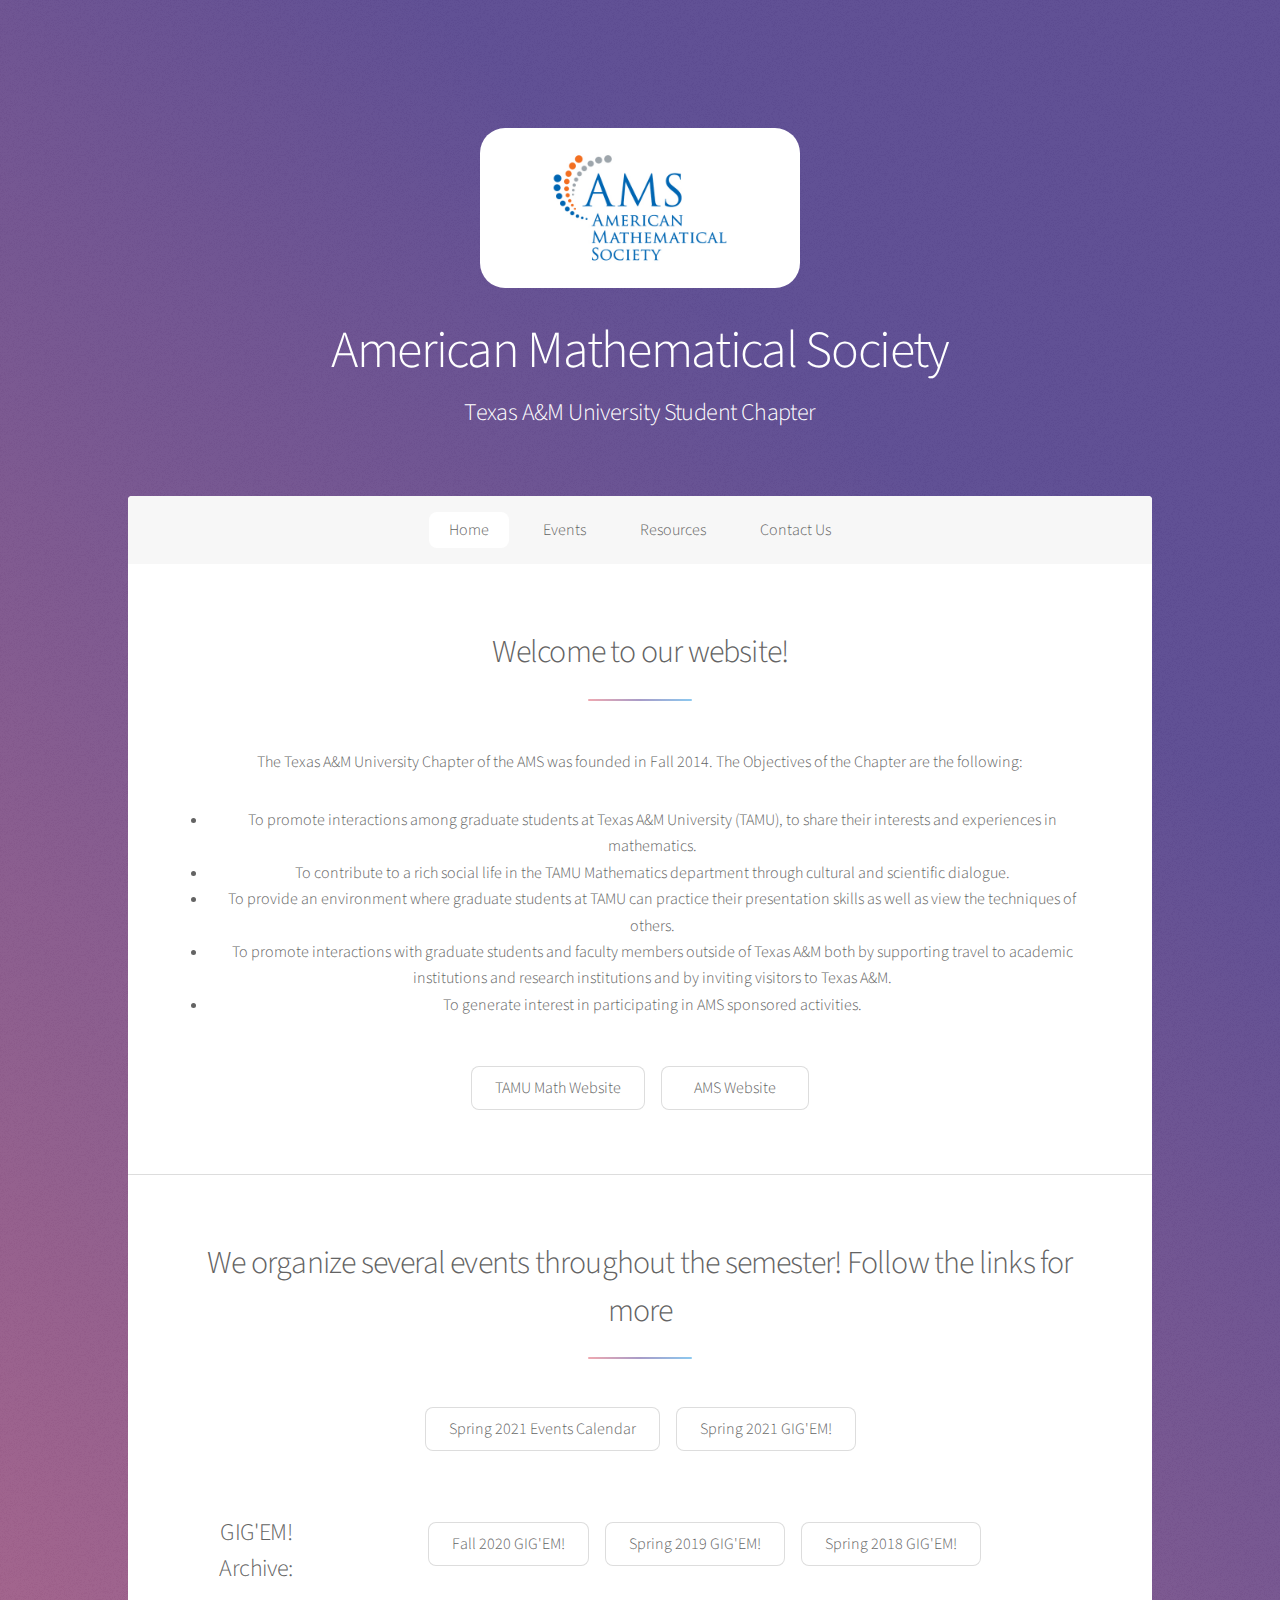
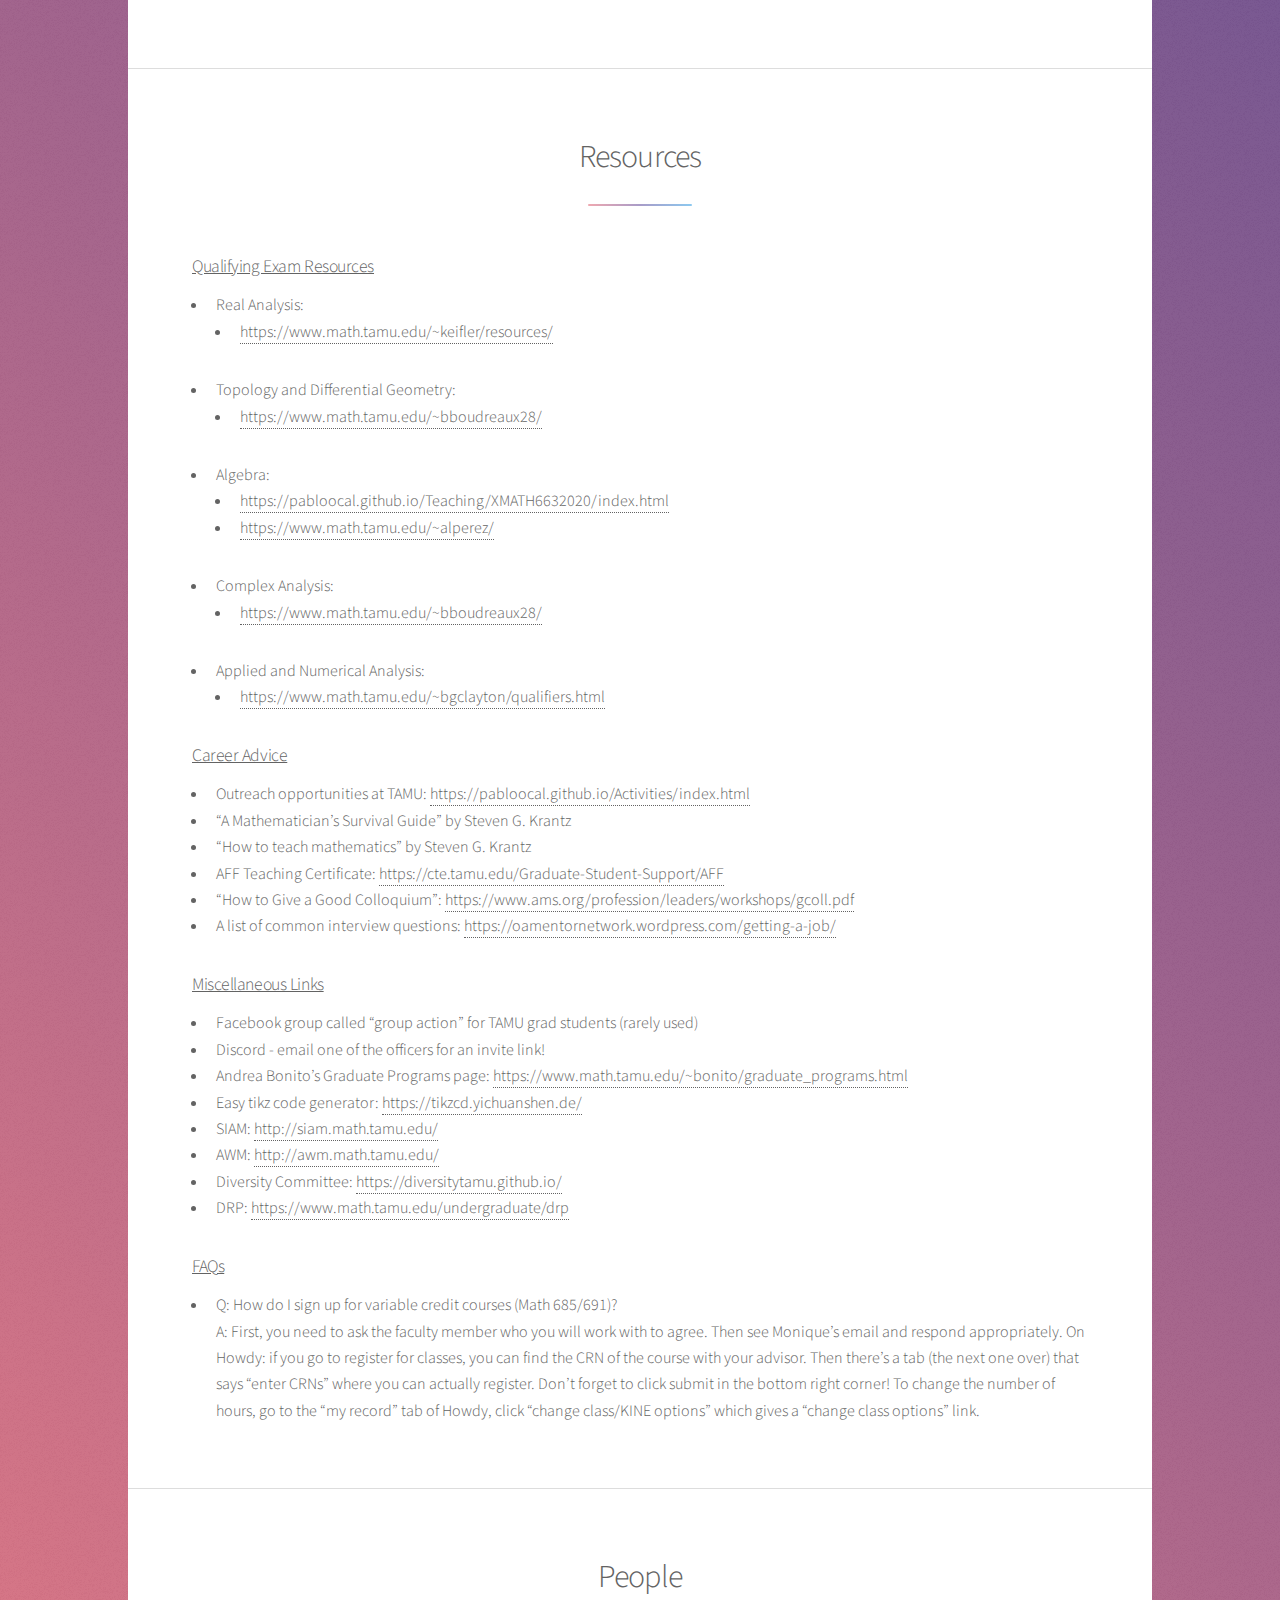
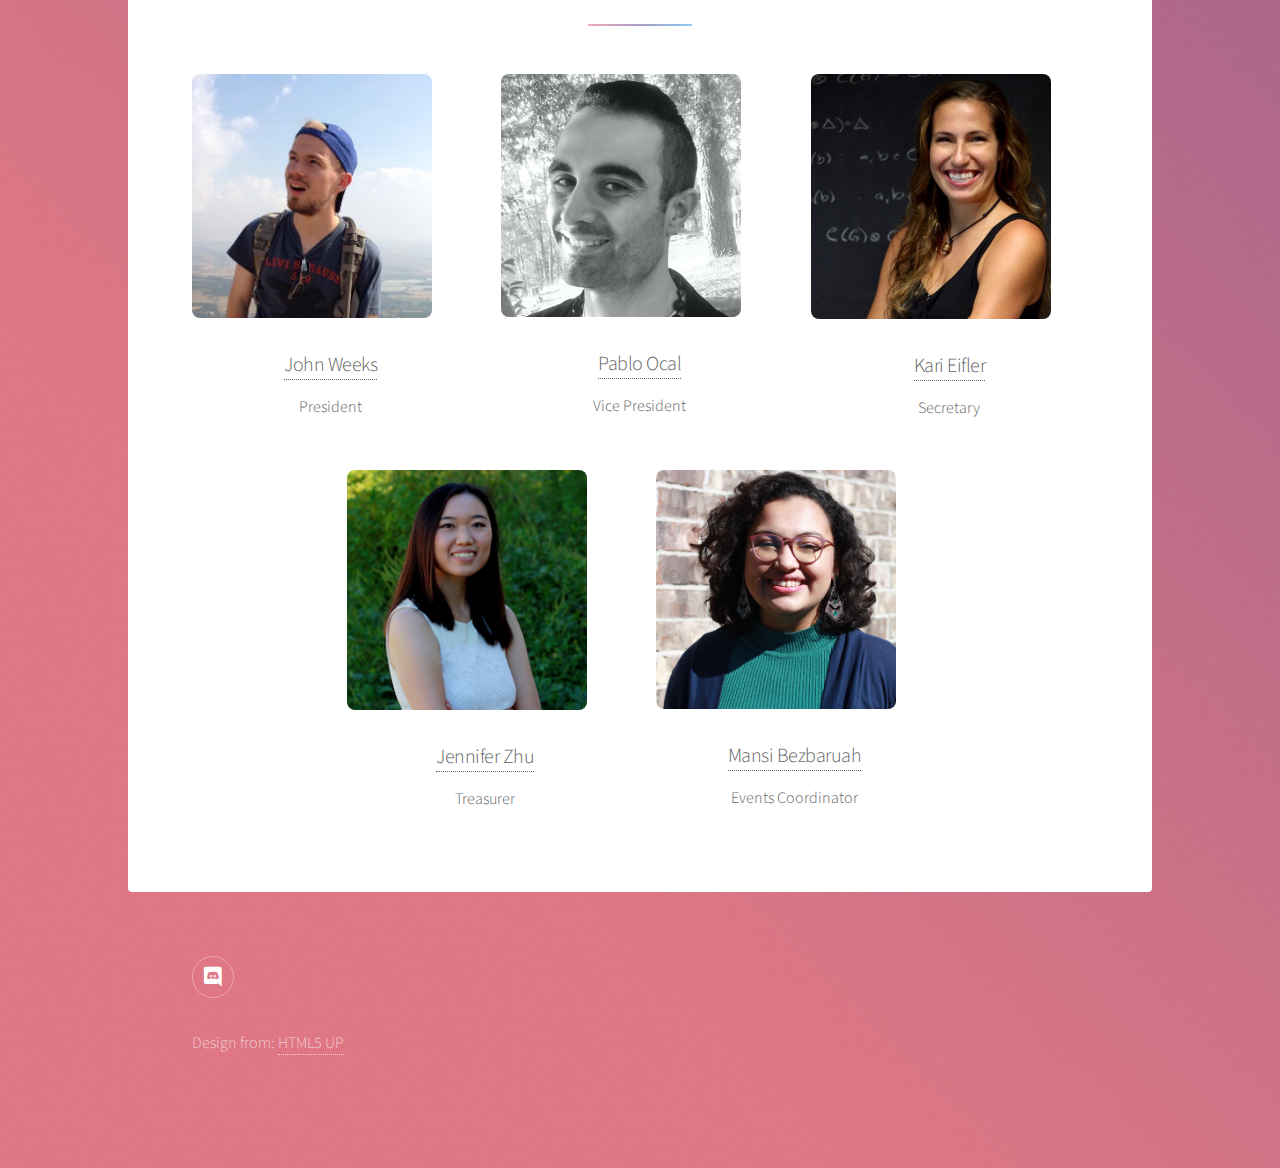
==== commit c69a01fd: "Update index.html" ====
--- a/index.html
+++ b/index.html
@@ -77,10 +77,8 @@
 									<li><a href="" class="button">Spring 2021 GIG'EM!</a></li>
 								</ul>
 								</div>
-								<div class="spotlight">
-									<h2><center> GIG'EM Archive </center></h2>
-								</div>
 								<div class="spotlight"> 
+								<h2><center> GIG'EM! Archive: </center></h2>
 								<ul class="actions special">
 									<li><a href="" class="button">Fall 2020 GIG'EM!</a></li>
 									<li><a href="" class="button">Spring 2019 GIG'EM!</a></li>
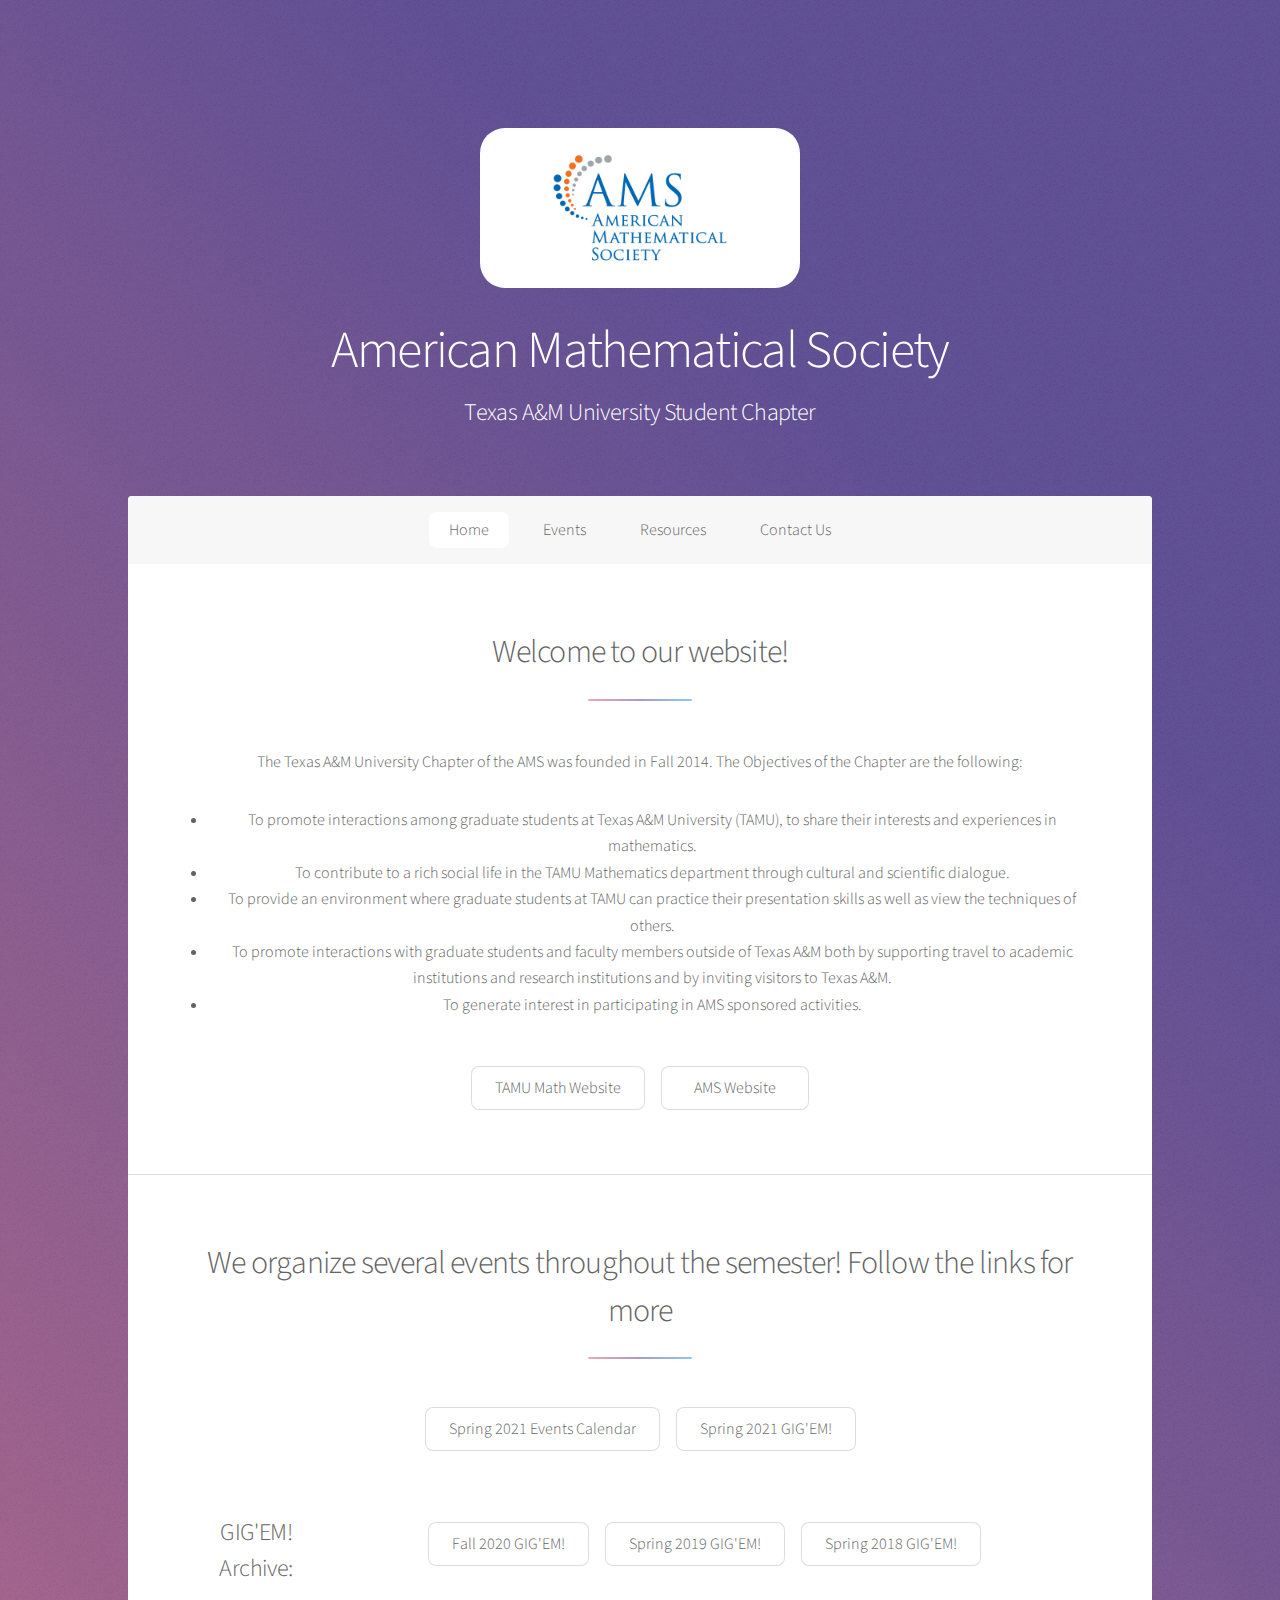
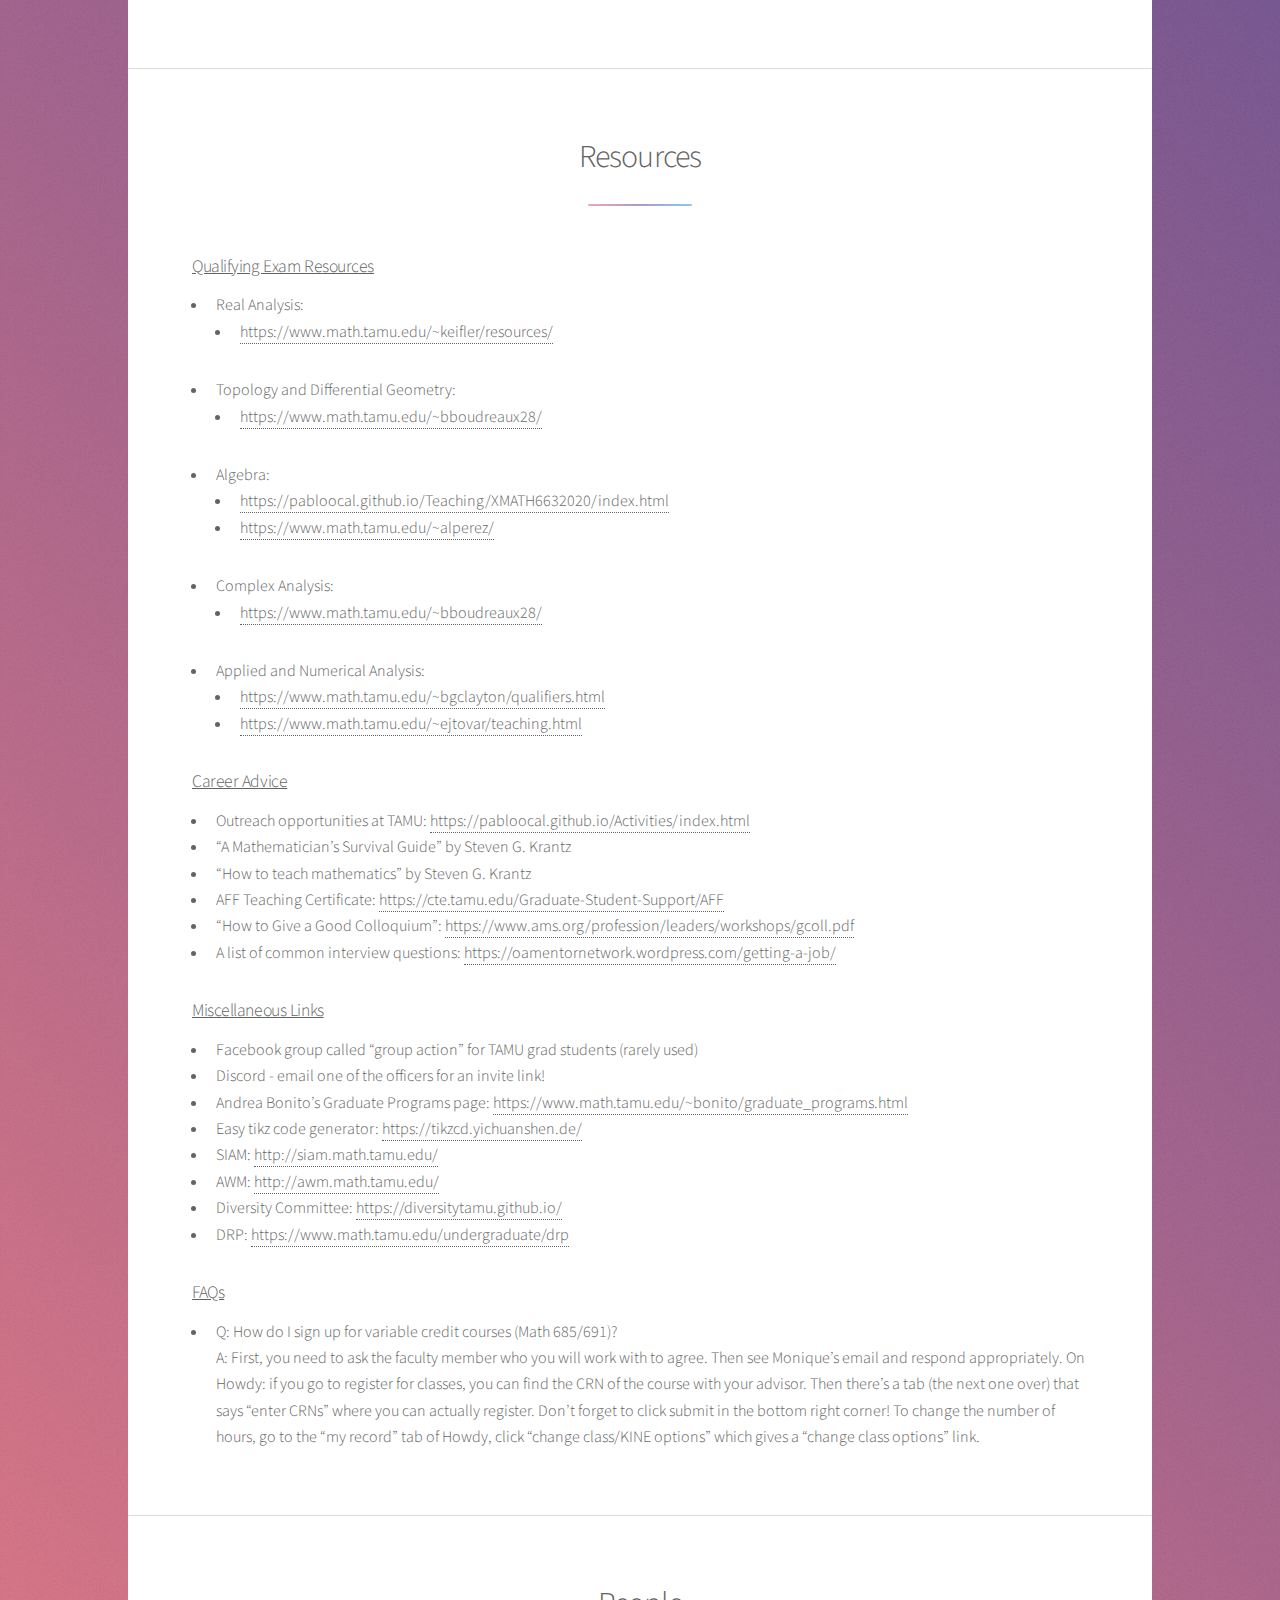
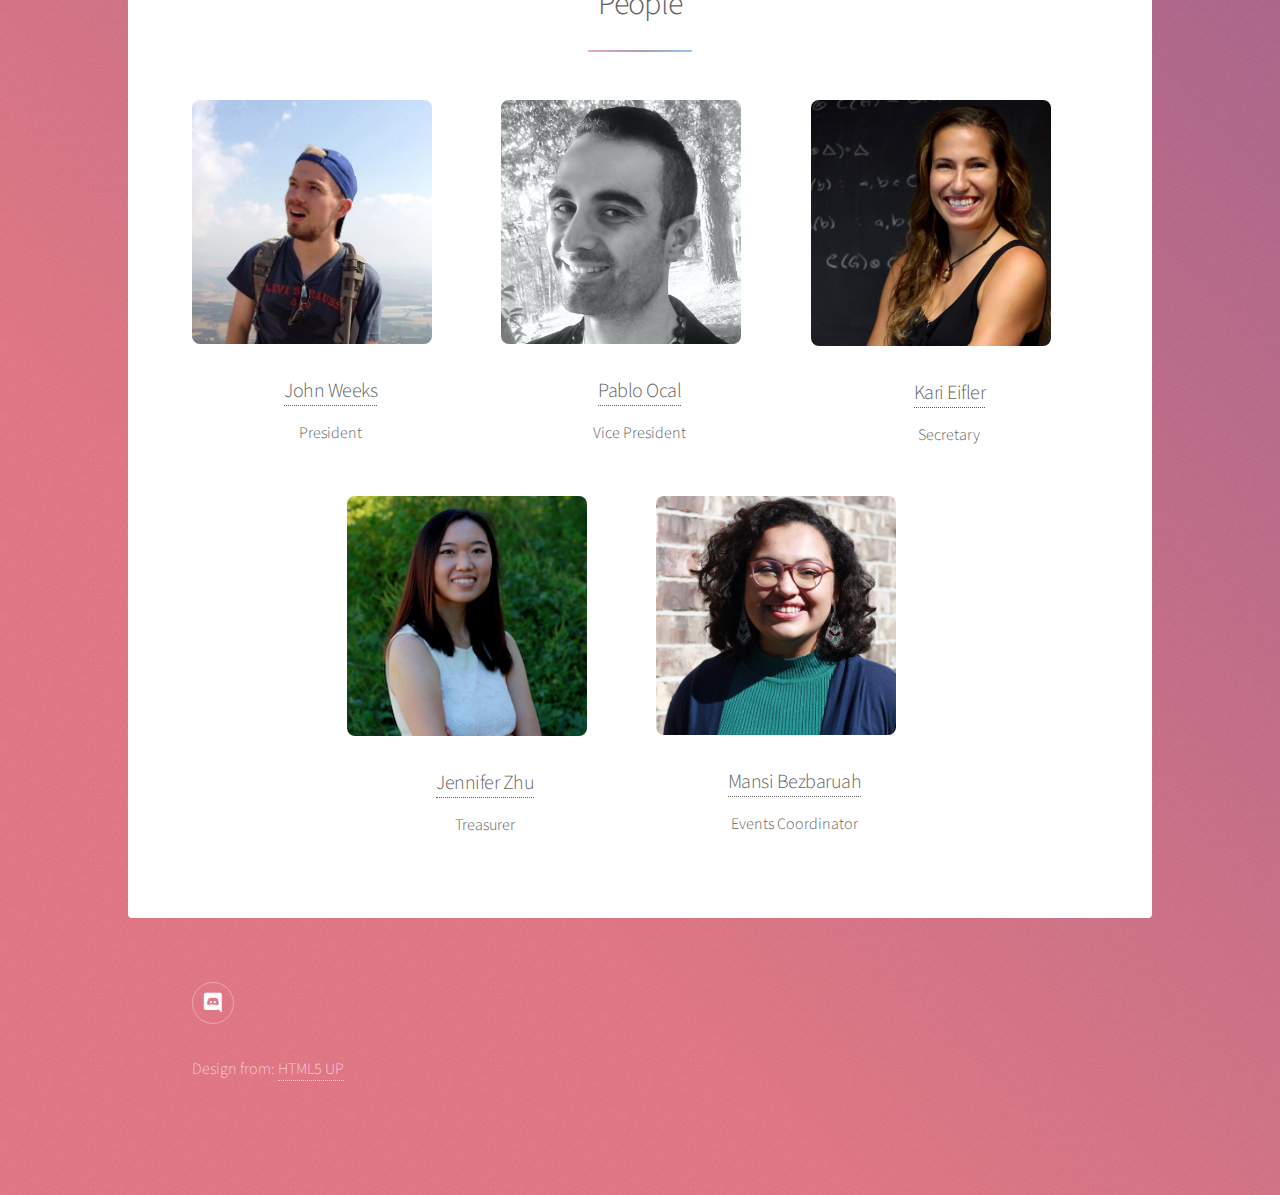
==== commit 953fda50: "link to eric's qual resources" ====
--- a/index.html
+++ b/index.html
@@ -77,7 +77,7 @@
 									<li><a href="" class="button">Spring 2021 GIG'EM!</a></li>
 								</ul>
 								</div>
-								<div class="spotlight"> 
+								<div class="spotlight">
 								<h2><center> GIG'EM! Archive: </center></h2>
 								<ul class="actions special">
 									<li><a href="" class="button">Fall 2020 GIG'EM!</a></li>
@@ -95,26 +95,28 @@
 								<h4> <u>Qualifying Exam Resources</u> </h4>
 								<ul>
 								<li> Real Analysis:
-								<ul><li> <a href = "https://www.math.tamu.edu/~keifler/resources/"> 
+								<ul><li> <a href = "https://www.math.tamu.edu/~keifler/resources/">
 								https://www.math.tamu.edu/~keifler/resources/ </a> </li>
 								</ul> </li>
 								<li> Topology and Differential Geometry:
-								<ul><li> <a href = "https://www.math.tamu.edu/~bboudreaux28/ "> 
+								<ul><li> <a href = "https://www.math.tamu.edu/~bboudreaux28/ ">
 								https://www.math.tamu.edu/~bboudreaux28/  </a> </li>
 								</ul> </li>
 								<li> Algebra:
-								<ul><li> <a href = "https://pabloocal.github.io/Teaching/XMATH6632020/index.html"> 
+								<ul><li> <a href = "https://pabloocal.github.io/Teaching/XMATH6632020/index.html">
 								https://pabloocal.github.io/Teaching/XMATH6632020/index.html </a> </li>
-								<li> <a href = "https://www.math.tamu.edu/~alperez/"> 
+								<li> <a href = "https://www.math.tamu.edu/~alperez/">
 								https://www.math.tamu.edu/~alperez/ </a> </li>
 								</ul> </li>
 								<li> Complex Analysis:
-								<ul><li> <a href = "https://www.math.tamu.edu/~bboudreaux28/"> 
+								<ul><li> <a href = "https://www.math.tamu.edu/~bboudreaux28/">
 								https://www.math.tamu.edu/~bboudreaux28/ </a> </li>
 								</ul> </li>
 								<li> Applied and Numerical Analysis:
-								<ul><li> <a href = "https://www.math.tamu.edu/~bgclayton/qualifiers.html"> 
+								<ul><li> <a href = "https://www.math.tamu.edu/~bgclayton/qualifiers.html">
 								https://www.math.tamu.edu/~bgclayton/qualifiers.html </a> </li>
+								<li> <a href = "https://www.math.tamu.edu/~ejtovar/teaching.html">
+								https://www.math.tamu.edu/~ejtovar/teaching.html </a> </li>
 								</ul> </li>
 								</ul>
 								<h4> <u>Career Advice</u> </h4>
@@ -134,28 +136,28 @@
 								<ul>
 								<li> Facebook group called “group action” for TAMU grad students (rarely used) </li>
 								<li> Discord - email one of the officers for an invite link! </li>
-								<li> Andrea Bonito’s Graduate Programs page: 
-								<a href="https://www.math.tamu.edu/~bonito/graduate_programs.html"> 
+								<li> Andrea Bonito’s Graduate Programs page:
+								<a href="https://www.math.tamu.edu/~bonito/graduate_programs.html">
 								https://www.math.tamu.edu/~bonito/graduate_programs.html</a></li>
-								<li> Easy tikz code generator: <a href = "https://tikzcd.yichuanshen.de/"> 
+								<li> Easy tikz code generator: <a href = "https://tikzcd.yichuanshen.de/">
 								https://tikzcd.yichuanshen.de/ </a> </li>
 								<li> SIAM: <a href = "http://siam.math.tamu.edu/"> http://siam.math.tamu.edu/</a> </li>
 								<li> AWM: <a href = "http://awm.math.tamu.edu/"> http://awm.math.tamu.edu/</a> </li>
-								<li> Diversity Committee: <a href = "https://diversitytamu.github.io/"> 
+								<li> Diversity Committee: <a href = "https://diversitytamu.github.io/">
 								https://diversitytamu.github.io/</a> </li>
-								<li> DRP: <a href = "https://www.math.tamu.edu/undergraduate/drp"> 
+								<li> DRP: <a href = "https://www.math.tamu.edu/undergraduate/drp">
 								https://www.math.tamu.edu/undergraduate/drp </a> </li>
 								</ul>
 								<h4> <u> FAQs </u></h4>
 								<ul>
-								<li> 
+								<li>
 								Q: How do I sign up for variable credit courses (Math 685/691)?<br>
-								A: First, you need to ask the faculty member who you will work with to agree. 
-								Then see Monique’s email and respond appropriately. On Howdy: if you go to 
-								register for classes, you can find the CRN of the course with your advisor. 
-								Then there’s a tab (the next one over) that says “enter CRNs” where you can 
-								actually register. Don’t forget to click submit in the bottom right corner! 
-								To change the number of hours, go to the “my record” tab of Howdy, 
+								A: First, you need to ask the faculty member who you will work with to agree.
+								Then see Monique’s email and respond appropriately. On Howdy: if you go to
+								register for classes, you can find the CRN of the course with your advisor.
+								Then there’s a tab (the next one over) that says “enter CRNs” where you can
+								actually register. Don’t forget to click submit in the bottom right corner!
+								To change the number of hours, go to the “my record” tab of Howdy,
 								click “change class/KINE options” which gives a “change class options” link.
 								</li>
 								</ul>
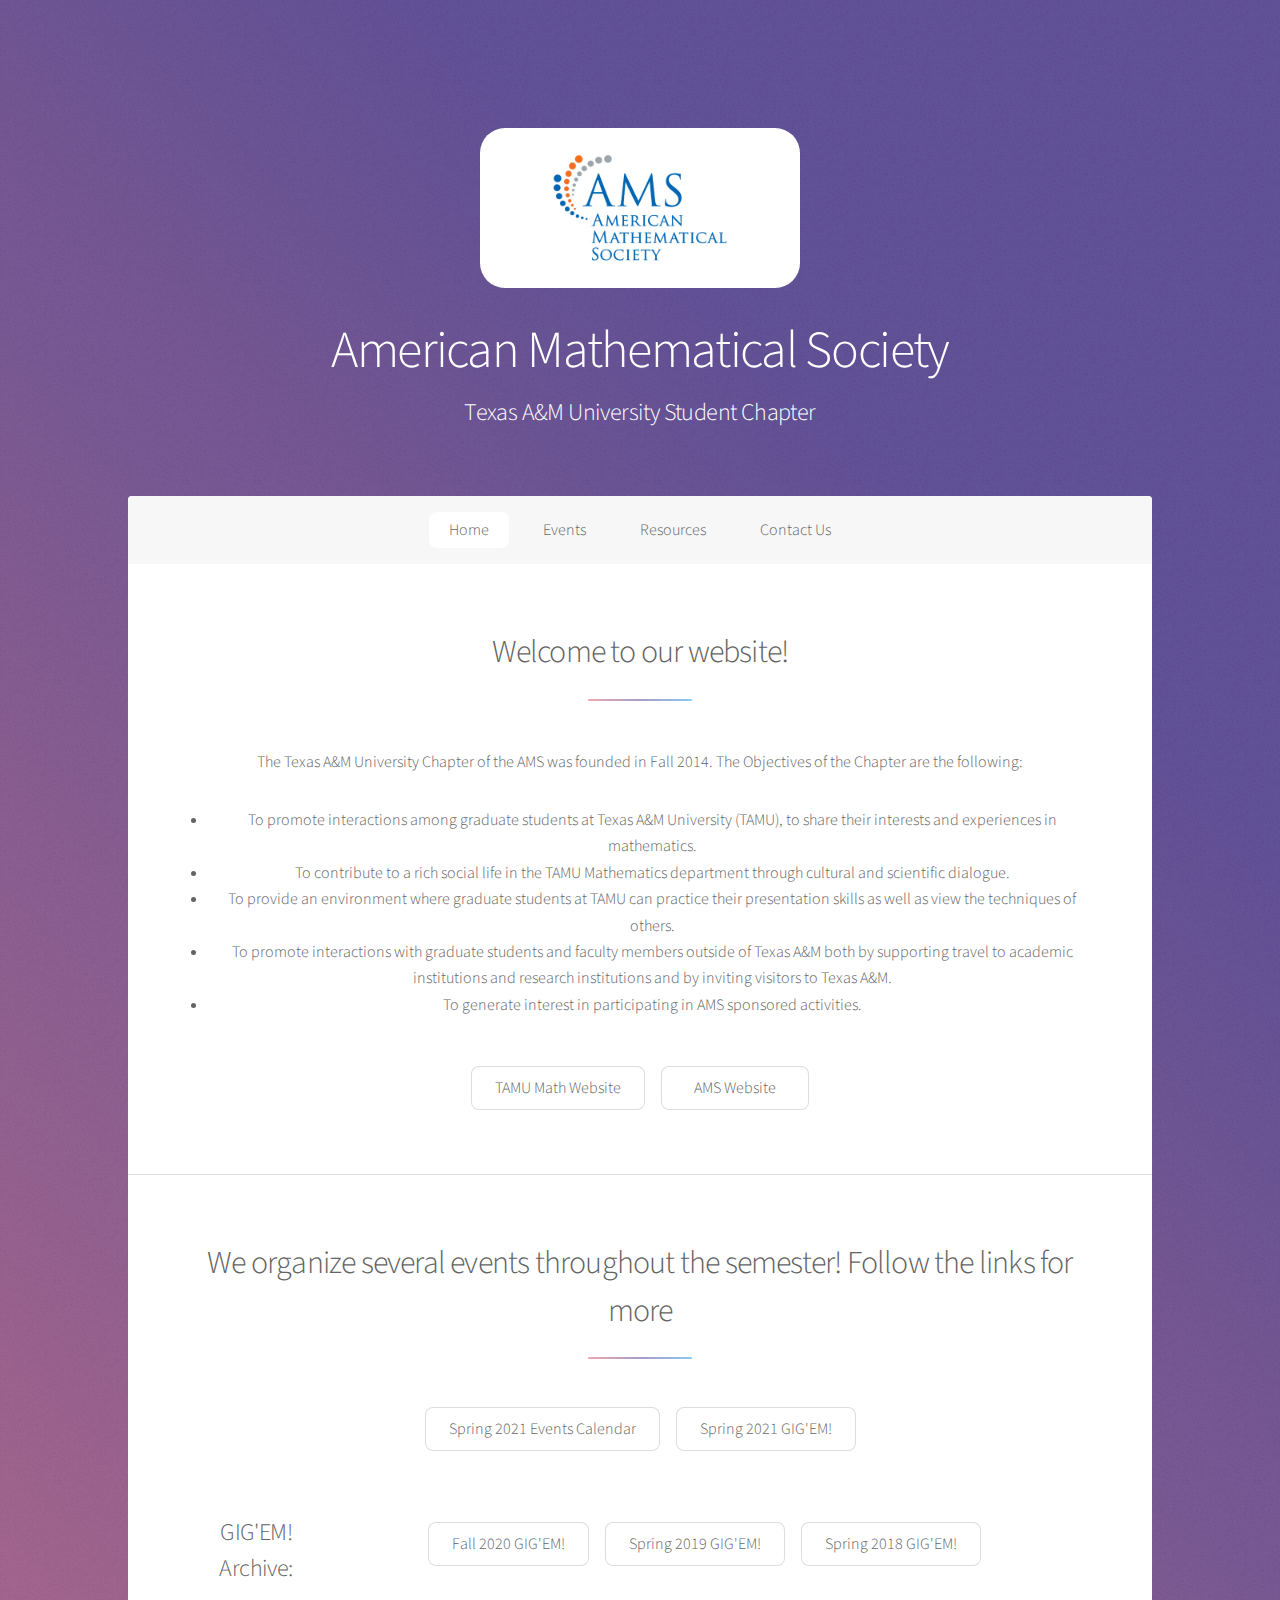
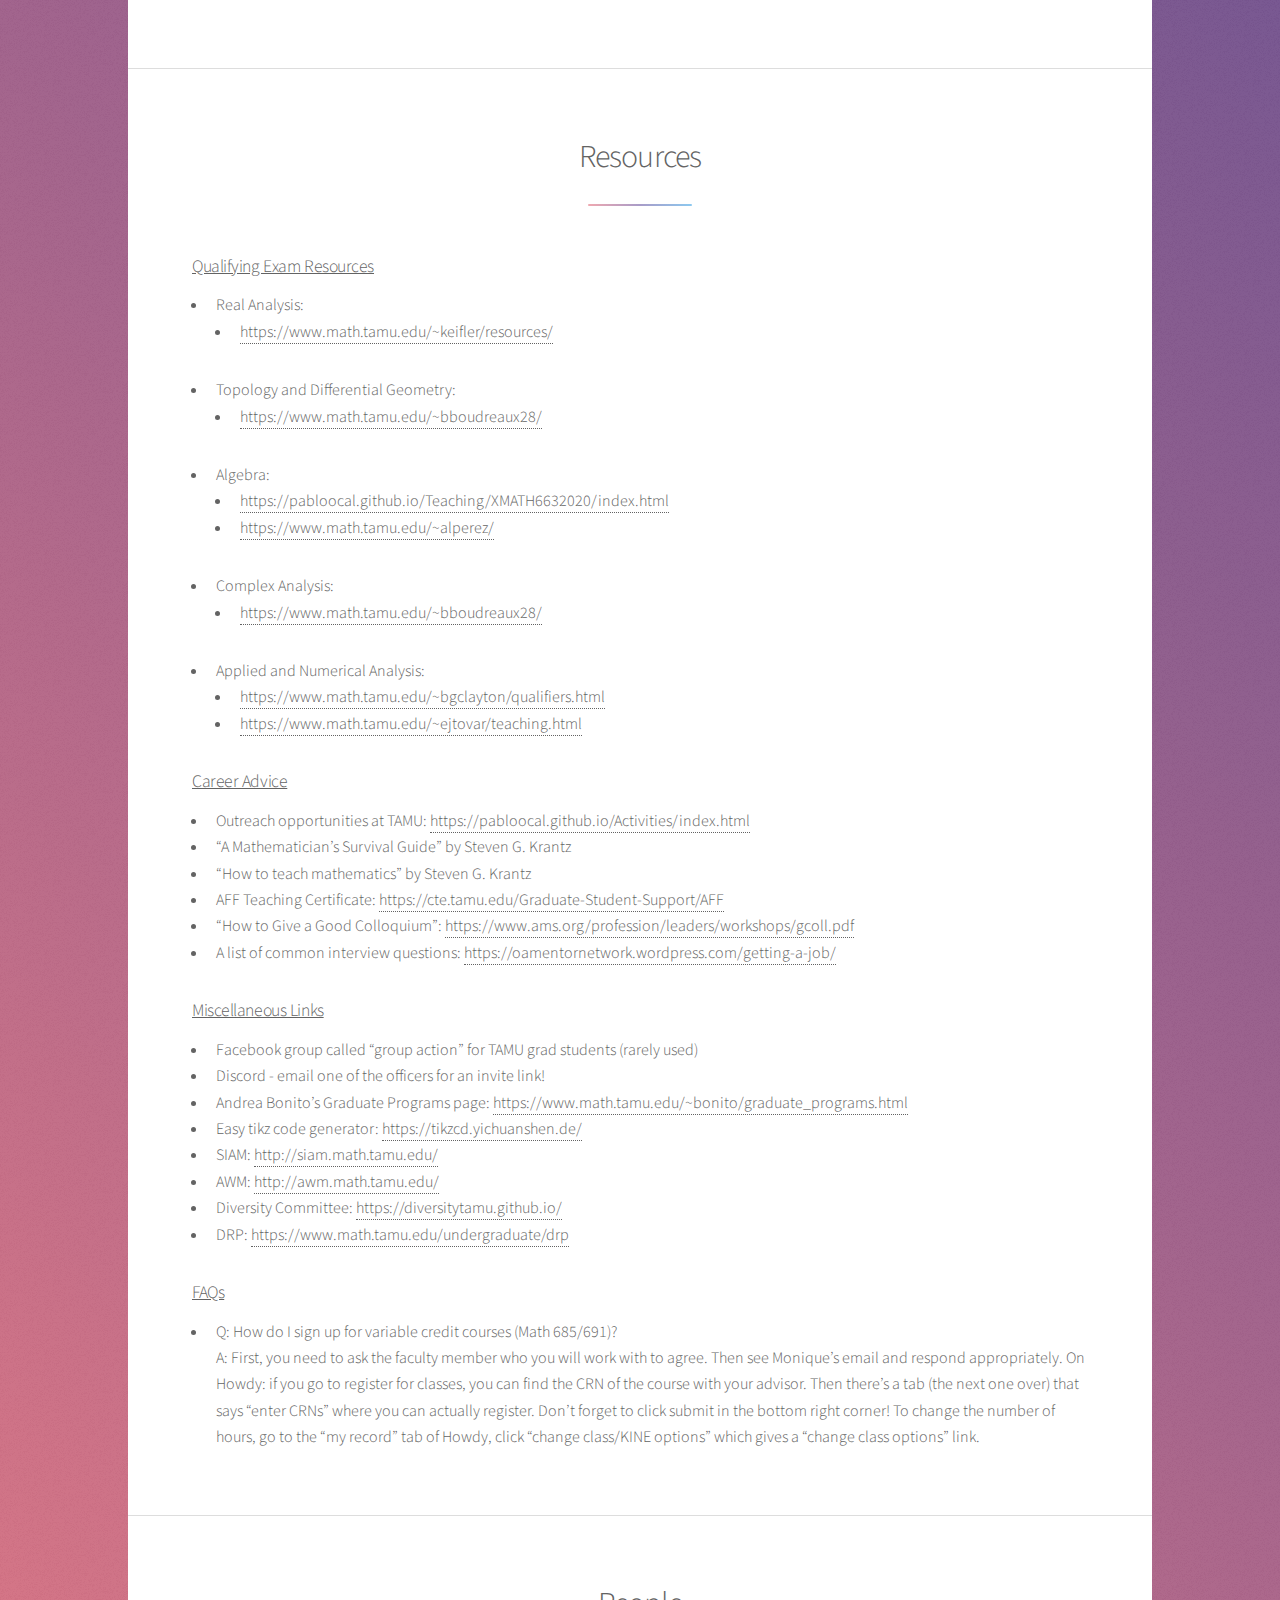
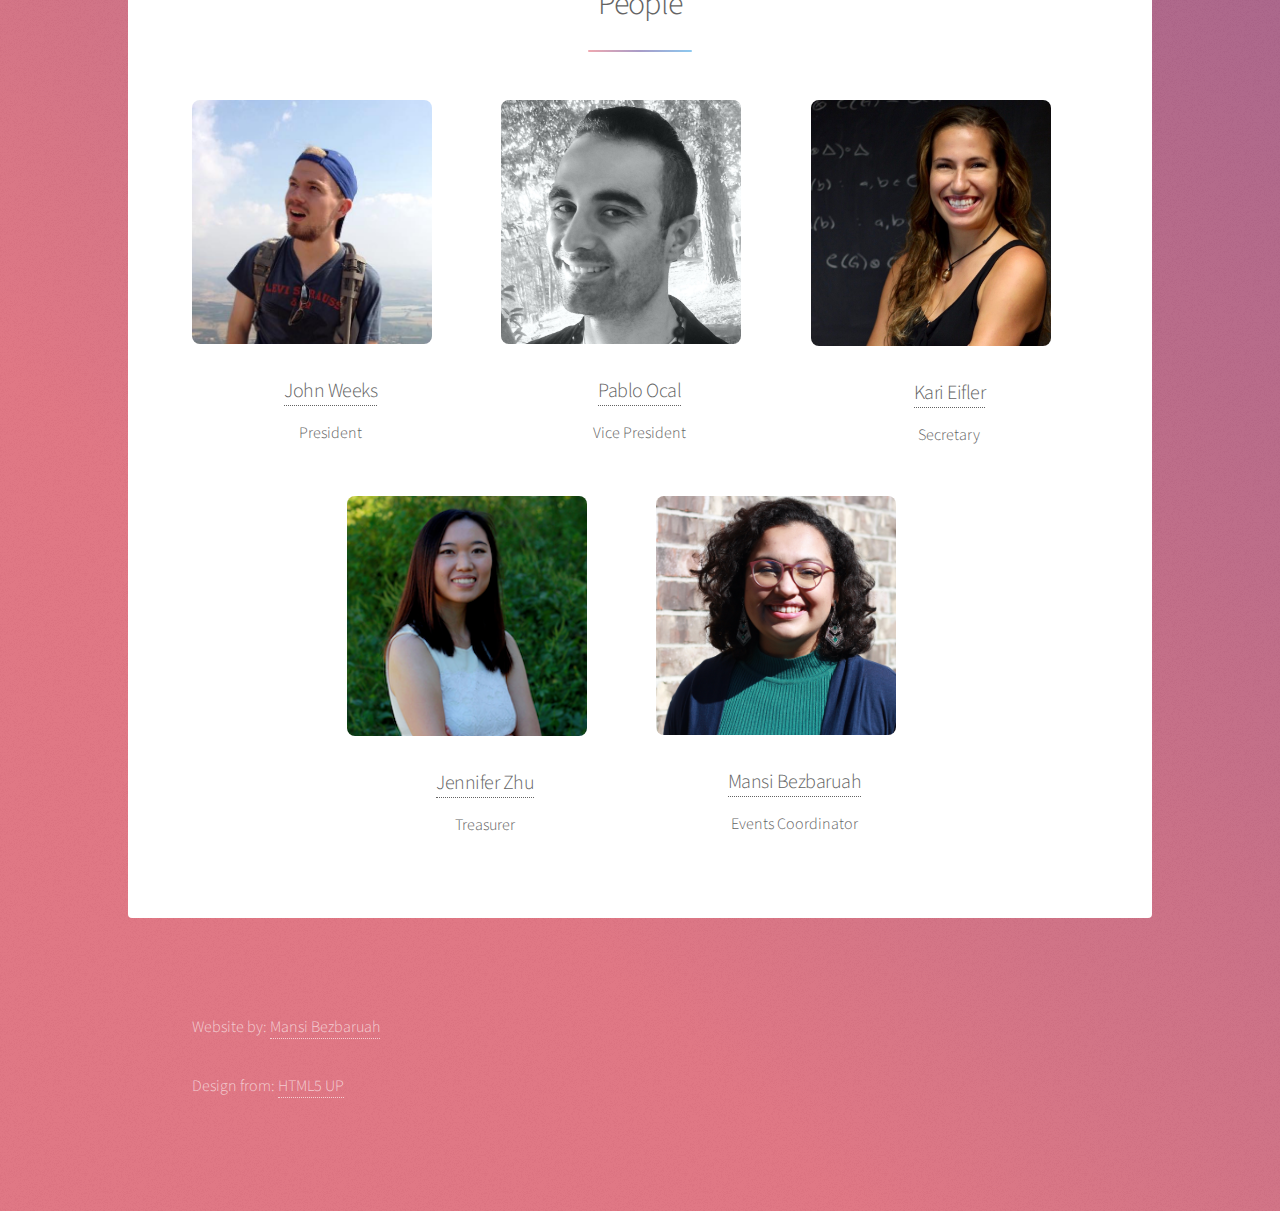
==== commit abf97004: "temp" ====
--- a/index.html
+++ b/index.html
@@ -3,6 +3,7 @@
 	Stellar by HTML5 UP
 	html5up.net | @ajlkn
 	Free for personal and commercial use under the CCA 3.0 license (html5up.net/license)
+	WEBSITE BY: MANSI BEZBARUAH
 -->
 <html>
 	<head>
@@ -74,15 +75,15 @@
 								<ul class="actions special">
 									<li><a href="https://calendar.google.com/calendar/embed?src=hnlu6bdcb3k92mnha526qpon94%40group.calendar.google.com&ctz=America%2FChicago"
 										class="button">Spring 2021 Events Calendar</a></li>
-									<li><a href="" class="button">Spring 2021 GIG'EM!</a></li>
+									<li><a href="/GIG'EM/2021/GIGEM2021.html" class="button">Spring 2021 GIG'EM!</a></li>
 								</ul>
 								</div>
 								<div class="spotlight">
 								<h2><center> GIG'EM! Archive: </center></h2>
 								<ul class="actions special">
-									<li><a href="" class="button">Fall 2020 GIG'EM!</a></li>
-									<li><a href="" class="button">Spring 2019 GIG'EM!</a></li>
-									<li><a href="" class="button">Spring 2018 GIG'EM!</a></li>
+									<li><a href="https://www.math.tamu.edu/~keifler/GIGEM2020/" class="button">Fall 2020 GIG'EM!</a></li>
+									<li><a href="https://www.math.tamu.edu/~wrobel/GIGEM2019/" class="button">Spring 2019 GIG'EM!</a></li>
+									<li><a href="https://www.math.tamu.edu/~wrobel/GIGEM2018/" class="button">Spring 2018 GIG'EM!</a></li>
 								</ul>
 								</div>
 							</section>
@@ -205,12 +206,13 @@
 					<footer id="footer">
 						<section>
 							<ul class="icons">
-								<li><a href="#" class="icon brands fa-discord alt"><span class="label">Discord</span></a></li>
+								<!--li><a href="#" class="icon brands fa-discord alt"><span class="label">Discord</span></a></li-->
 								<!--li><a href="#" class="icon brands fa-facebook-f alt"><span class="label">Facebook</span></a></li>
 								<li><a href="#" class="icon brands fa-instagram alt"><span class="label">Instagram</span></a></li>
 								<li><a href="#" class="icon brands fa-github alt"><span class="label">GitHub</span></a></li>
 								<li><a href="#" class="icon brands fa-dribbble alt"><span class="label">Dribbble</span></a></li-->
 							</ul>
+							<p>Website by: <a href="">Mansi Bezbaruah</a></p>
 							<p>Design from: <a href="https://html5up.net">HTML5 UP</a></p>
 						</section>
 					</footer>
